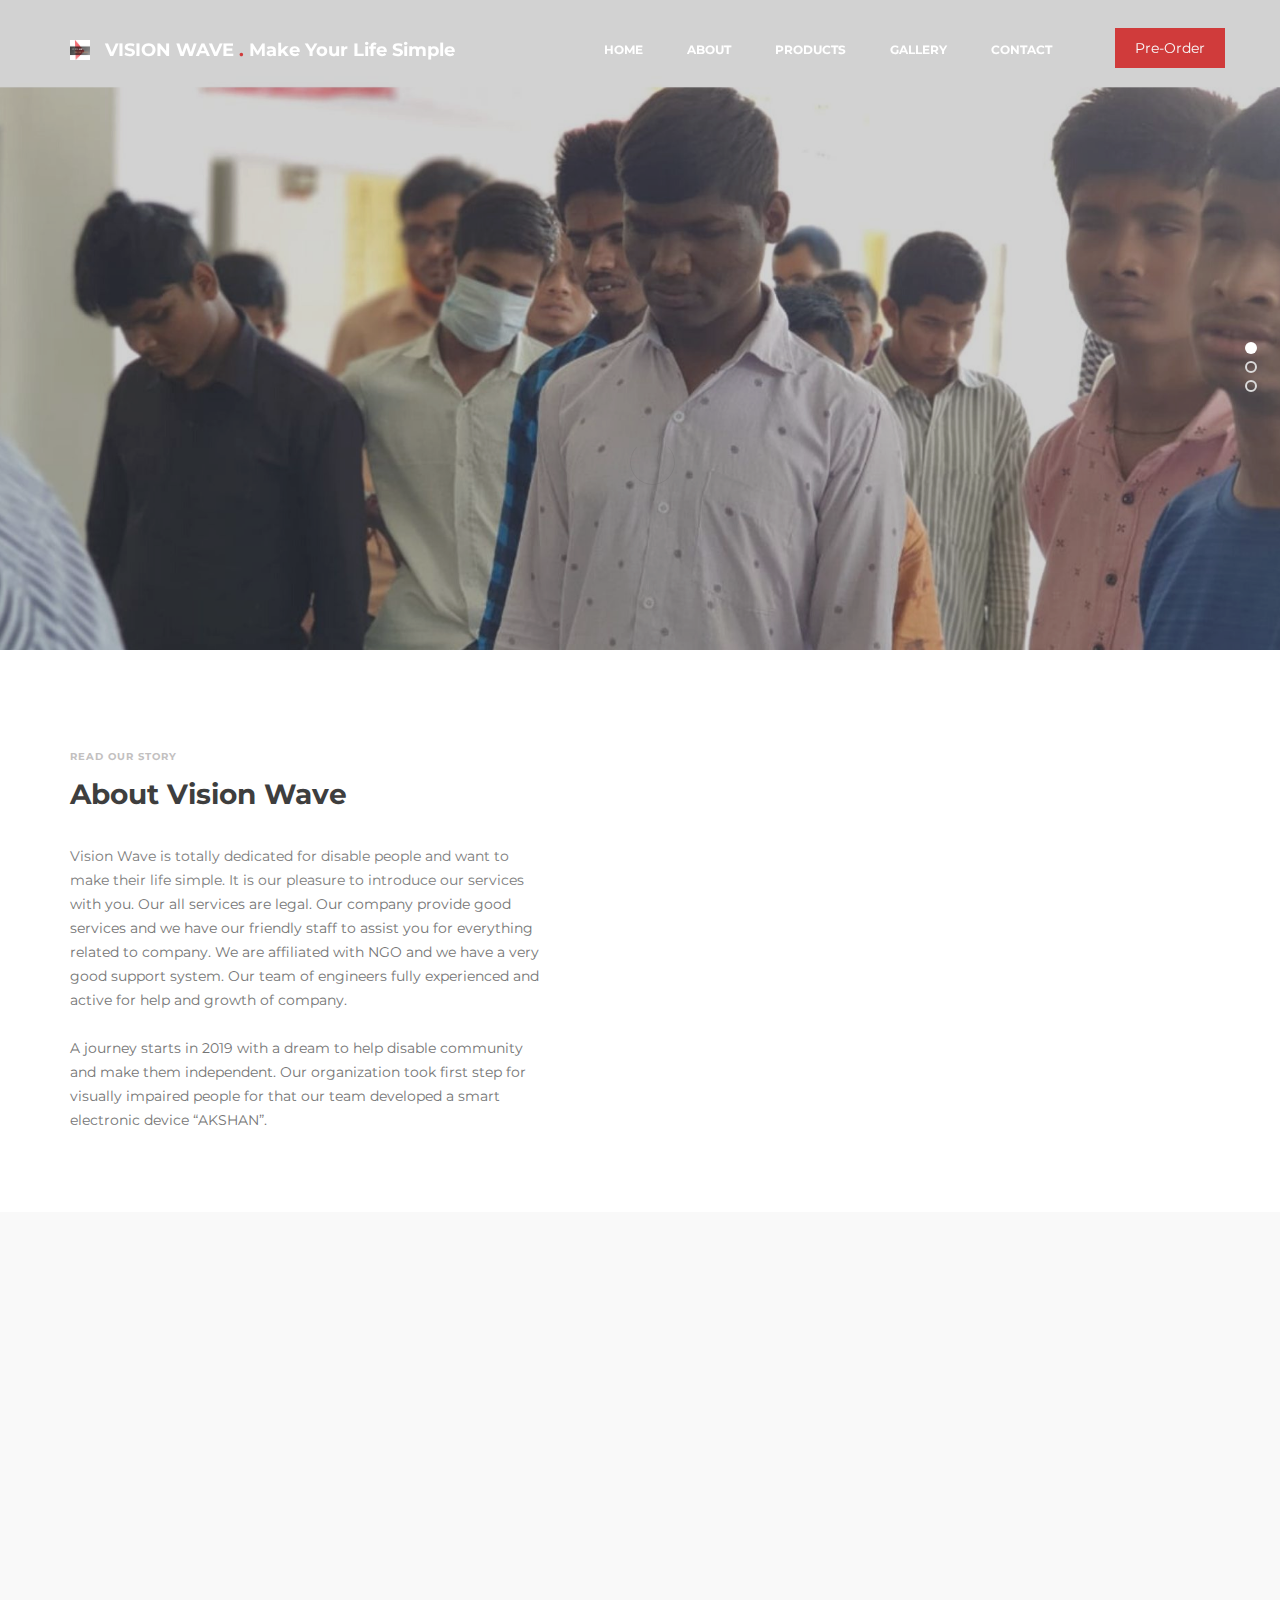
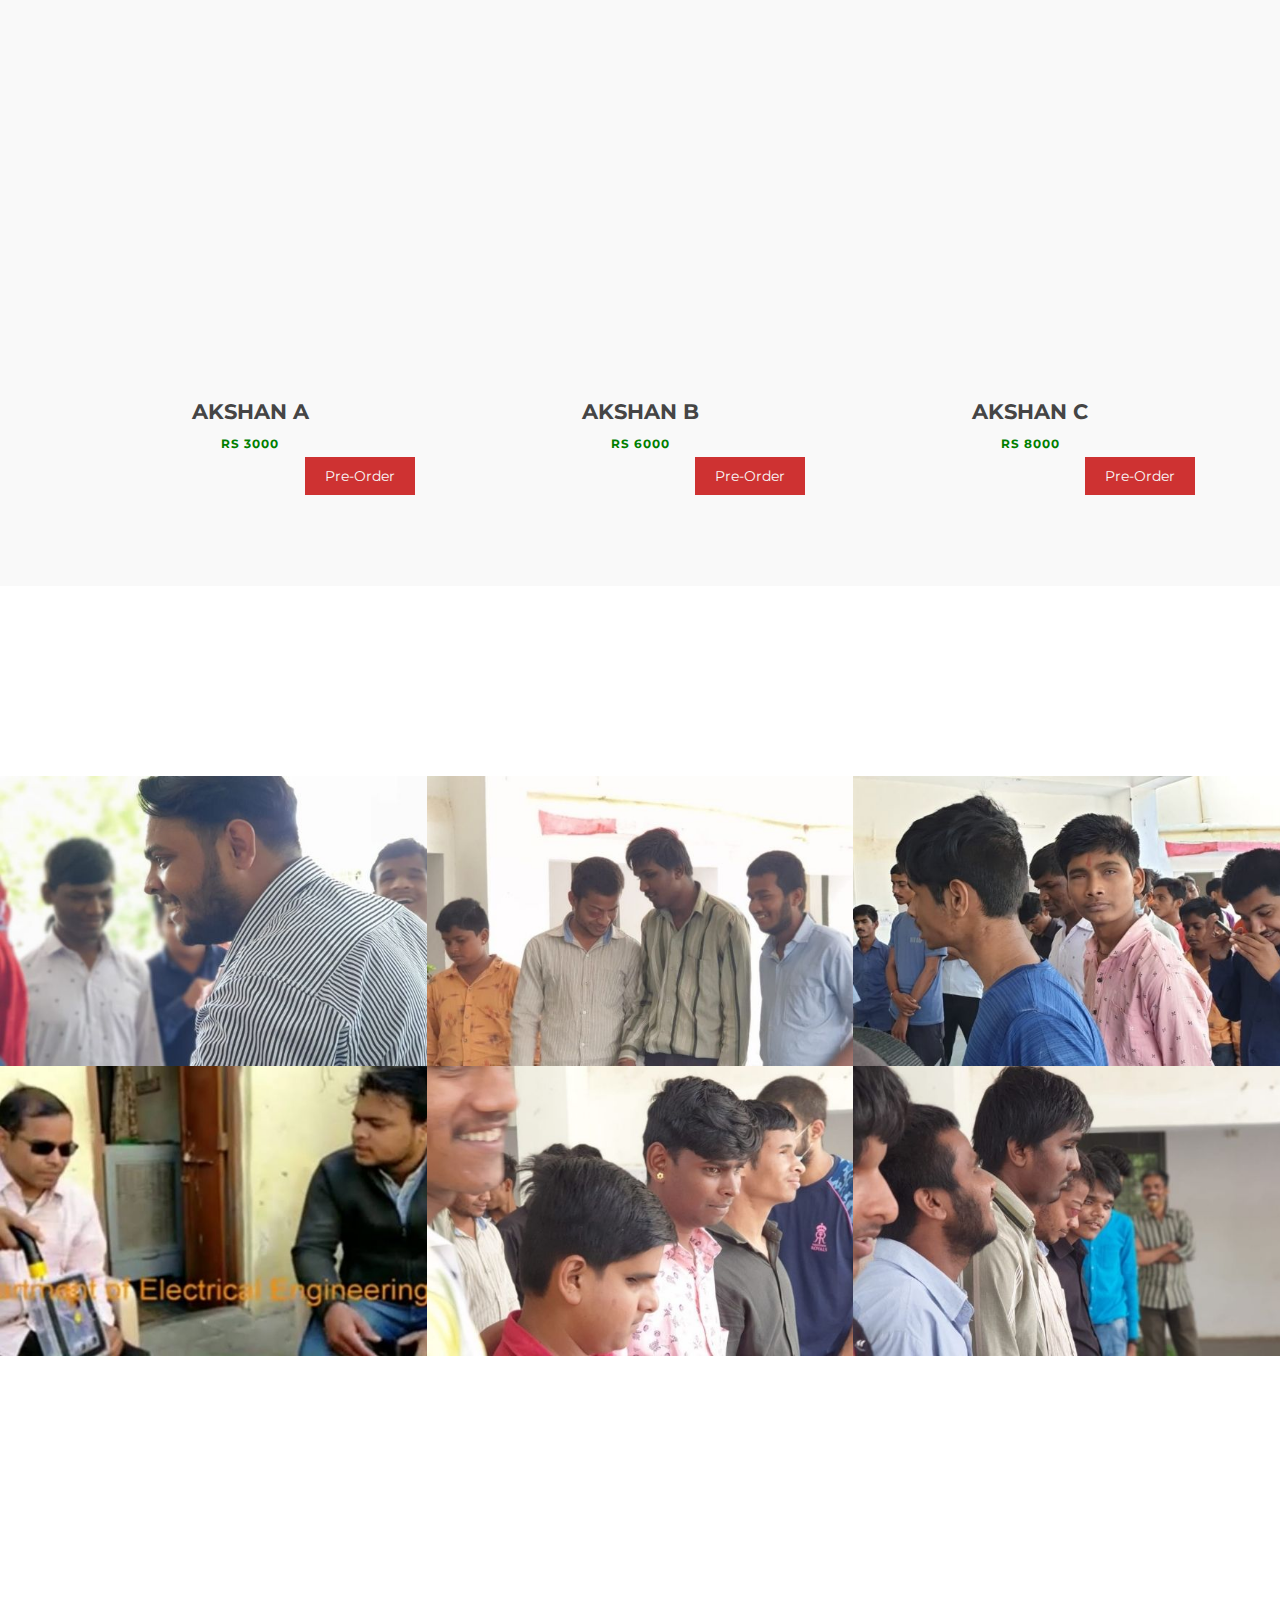
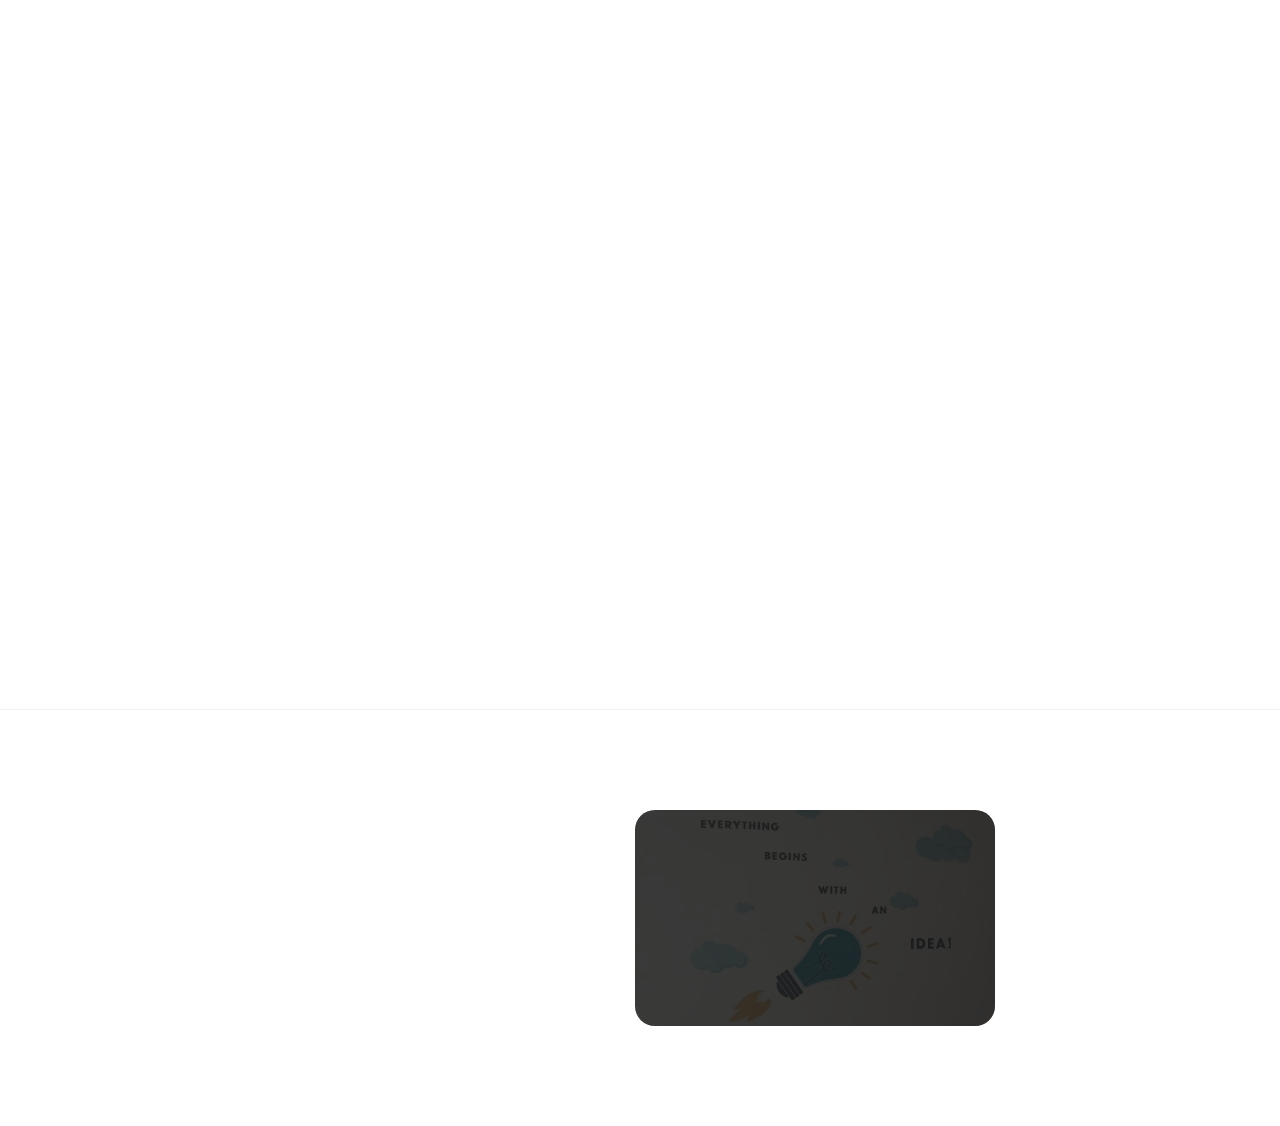
==== index.html @ 7926bc18 "Add files via upload" ====
<!DOCTYPE html>
<html lang="en">
<head>

     <title>Vision Wave</title>
     <meta charset="UTF-8">
     <meta http-equiv="X-UA-Compatible" content="IE=Edge">
     <meta name="description" content="">
     <meta name="keywords" content="">
     <meta name="author" content="">
     <meta name="viewport" content="width=device-width, initial-scale=1, maximum-scale=1">

     <link rel="stylesheet" href="css/bootstrap.min.css">
     <link rel="stylesheet" href="css/font-awesome.min.css">
     <link rel="stylesheet" href="css/animate.css">
     <link rel="stylesheet" href="css/owl.carousel.css">
     <link rel="stylesheet" href="css/owl.theme.default.min.css">
     <link rel="stylesheet" href="css/magnific-popup.css">

     <!-- MAIN CSS -->
     <link rel="stylesheet" href="css/templatemo-style.css">

</head>
<body>
     <!-- PRE LOADER -->
     <section class="preloader">
          <div class="spinner">

               <span class="spinner-rotate"></span>
               
          </div>
     </section>


     <!-- MENU -->
     <section class="navbar custom-navbar navbar-fixed-top" role="navigation">
          <div class="container">

               <div class="navbar-header">
                    <button class="navbar-toggle" data-toggle="collapse" data-target=".navbar-collapse">
                         <span class="icon icon-bar"></span>
                         <span class="icon icon-bar"></span>
                         <span class="icon icon-bar"></span>
                    </button>
               
                    <!--logo & lOGO TEXT HERE -->
                    <a href="index.html" class="navbar-brand"><img src="images/logo.png" height="100%" width="100%" ></a>
                    <a href="index.html" class="navbar-brand">VISION WAVE <span>.</span> Make Your Life Simple</a>
                    
               </div>

               <!-- MENU LINKS -->
               <div class="collapse navbar-collapse">
                    <ul class="nav navbar-nav navbar-nav-first">
                         <li><a href="#home" class="smoothScroll">Home</a></li>
                         <li><a href="#about" class="smoothScroll">About</a></li>
                         <li><a href="#team" class="smoothScroll">Products</a></li>
                         <li><a href="#menu" class="smoothScroll">Gallery</a></li>
                         <li><a href="#contact" class="smoothScroll">Contact</a></li>
                    </ul>
                    <ul class="nav navbar-nav navbar-right">
                         <a href="pre.html" class="section-btn">Pre-Order</a>
                    </ul>
               </div>

          </div>
     </section>


     <!-- HOME -->
     <section id="home" class="slider" data-stellar-background-ratio="0.5">
          <div class="row">

                    <div class="owl-carousel owl-theme">
                         <div class="item item-first">
                              <div class="caption">
                                   <div class="container">
                                        <div class="col-md-8 col-sm-12">
                                             <!-- <h3>Eatery Cafe &amp; Restaurant</h3>
                                             <h1>Our mission is to provide an unforgettable experience</h1>
                                             <a href="#team" class="section-btn btn btn-default smoothScroll">Meet our chef</a> -->
                                        </div>
                                   </div>
                              </div>
                         </div>

                         <div class="item item-second">
                              <div class="caption">
                                   <div class="container">
                                        <div class="col-md-8 col-sm-12">
                                             <!-- <h3>Your Perfect Breakfast</h3>
                                             <h1>The best dinning quality can be here too!</h1>
                                             <a href="#menu" class="section-btn btn btn-default smoothScroll">Discover menu</a> -->
                                        </div>
                                   </div>
                              </div>
                         </div>

                         <div class="item item-third">
                              <div class="caption">
                                   <div class="container">
                                        <div class="col-md-8 col-sm-12">
                                             <!-- <h3>New Restaurant in Town</h3>
                                             <h1>Enjoy our special menus every Sunday and Friday</h1>
                                             <a href="#contact" class="section-btn btn btn-default smoothScroll">Reservation</a> -->
                                        </div>
                                   </div>
                              </div>
                         </div>
                    </div>

          </div>
     </section>


     <!-- ABOUT -->
     <section id="about" data-stellar-background-ratio="0.5">
          <div class="container">
               <div class="row">

                    <div class="col-md-6 col-sm-12">
                         <div class="about-info">
                              <div class="section-title wow fadeInUp" data-wow-delay="0.2s">
                                   <h4>Read our story</h4>
                                   <h2>About Vision Wave </h2>
                              </div>
 
                              <div class="wow fadeInUp" data-wow-delay="0.4s">
                                   <p>Vision Wave is totally dedicated for disable people and want to make their life simple. It is our pleasure to introduce our services with you. Our all services are legal. Our company provide good services and we have our friendly staff to assist you for everything related to company. We are affiliated with NGO and we have a very good support system. Our team of engineers fully experienced and active  for help and growth of company.<br><br>A journey starts in 2019 with a dream to help disable community and make them independent. Our organization took first step for visually impaired people for that our team developed a smart electronic device “AKSHAN”.</p>
                              </div>
                         </div>
                    </div>

                    <div class="col-md-6 col-sm-12">
                         <div class="wow fadeInUp about-image" data-wow-delay="0.6s">
                              <iframe width="100%" height="100%" src="https://www.youtube.com/embed/gb04w0wfAaE" title="YouTube video player" frameborder="0" allow="accelerometer; autoplay; clipboard-write; encrypted-media; gyroscope; picture-in-picture" allowfullscreen></iframe>
                         </div>
                    </div>
                    
               </div>
          </div>
     </section>


     <!-- TEAM -->
     <section id="team" data-stellar-background-ratio="0.5">
          <div class="container">
               <div class="row">

                    <div class="col-md-12 col-sm-12">
                         <div class="section-title wow fadeInUp" data-wow-delay="0.1s">
                              <h2>Our Products</h2>
                              <h4>They are worthy &amp; helpful</h4>
                         </div>
                    </div>

                    <div class="col-md-4 col-sm-4">
                         <div class="team-thumb wow fadeInUp" data-wow-delay="0.2s">
                              <img src="images/team-image1.jpg" class="img-responsive" alt="">
                                   <div class="team-hover">
                                        <div class="team-item">
                                             <h4>LED lights blink when any kind of object is in front of the AKSHAN 7ft distance.Beep sound at 4 ft. distance.
Vibration at 2 ft. distance.
</h4> 
                                             <!-- <ul class="social-icon">
                                                  <li><a href="#" class="fa fa-linkedin-square"></a></li>
                                                  <li><a href="#" class="fa fa-envelope-o"></a></li>
                                             </ul> -->
                                        </div>
                                   </div>
                         </div>
                         <div class="team-info">
                              <h3>AKSHAN A</h3>
                              <p style="color: green; ">RS 3000</p>
                              <ul class="nav navbar-nav navbar-right">
                                   <a href="pre.html" class="section-btn">Pre-Order</a>
                              </ul>
                         </div>
                    </div>

                    <div class="col-md-4 col-sm-4">
                         <div class="team-thumb wow fadeInUp" data-wow-delay="0.4s">
                              <img src="images/team-image2.jpg" class="img-responsive" alt="">
                                   <div class="team-hover">
                                        <div class="team-item">
                                             <h4>LED lights blink when any kind of object is in front of the AKSHAN 7ft distance.Beep sound at 4 ft. distance.
Vibration at 2 ft. distance. Stick detection 500mtr radius.</h4>
                                             <!-- <ul class="social-icon">
                                                  <li><a href="#" class="fa fa-instagram"></a></li>
                                                  <li><a href="#" class="fa fa-flickr"></a></li>
                                             </ul> -->
                                        </div>
                                   </div>
                         </div>
                         <div class="team-info">
                              <h3>AKSHAN B</h3>
                              <p style="color: green; ">Rs 6000</p>
                              <ul class="nav navbar-nav navbar-right">
                                   <a href="pre.html" class="section-btn">Pre-Order</a>
                              </ul>                              
                         </div>
                    </div>

                    <div class="col-md-4 col-sm-4">
                         <div class="team-thumb wow fadeInUp" data-wow-delay="0.6s">
                              <img src="images/team-image3.jpg" class="img-responsive" alt="">
                                   <div class="team-hover">
                                        <div class="team-item">
                                             <h4>LED lights blink when any kind of object is in front of the AKSHAN 7ft distance.Beep sound at 4 ft. distance.
Vibration at 2 ft. distance. Stick detection 500mtr radius. Emmergency message with live location.</h4>
                                             <!-- <ul class="social-icon">
                                                  <li><a href="#" class="fa fa-github"></a></li>
                                                  <li><a href="#" class="fa fa-google"></a></li>
                                             </ul> -->
                                        </div>
                                   </div>
                         </div>
                         <div class="team-info">
                              <h3>AKSHAN C</h3>
                              <p  style="color: green; ">Rs 8000</p>
                              <ul class="nav navbar-nav navbar-right">
                                   <a href="pre.html" class="section-btn">Pre-Order</a>
                              </ul>
                         </div>
                    </div>
                    
               </div>
          </div>
     </section>


     <!-- MENU-->
     <section id="menu" data-stellar-background-ratio="0.5">
          <div class="container">
               <div class="row">

                    <div class="col-md-12 col-sm-12">
                         <div class="section-title wow fadeInUp" data-wow-delay="0.1s">
                              <h2>Gallery</h2>
                              <!--<h4>Tea Time &amp; Dining</h4> -->
                         </div>
                    </div>

                    <div class="col-md-4 col-sm-6">
                         <!-- MENU THUMB -->
                         <div class="menu-thumb">
                              <a href="images/menu-image1.jpg" class="image-popup" title="Sumit Pandit">
                                   <img src="images/menu-image1.jpg" class="img-responsive" alt="">

                                   <div class="menu-info">
                                        <div class="menu-item">
                                             <h3>Sumit Sharma</h3>
                                             <p><i>Founder</i></p>
											 <p><i>When our signature changes to autograph, this marks the Success.</i></p>
                                        </div>
                                        <div class="menu-price">
                                             <span>$25</span>      -->                                  
                                        </div>
                                   </div>
                              </a>                         </div>
                    </div>

                    <div class="col-md-4 col-sm-6">
                         <!-- MENU THUMB -->
                         <div class="menu-thumb">
                              <a href="images/menu-image2.jpg" class="image-popup" title="">
                                   <img src="images/menu-image2.jpg" class="img-responsive" alt="">

                                   <!--<div class="menu-info">
                                        <div class="menu-item">
                                             <h3>Garvit Paliwal</h3>
                                             <p>Co-Founder</p>
                                        </div>
                                        <div class="menu-price">
                                             <span>$25</span>                                   
                                        </div>
                                   </div> -->
                              </a>                         
                         </div>
                    </div>

                    <div class="col-md-4 col-sm-6">
                         <!-- MENU THUMB -->
                         <div class="menu-thumb">
                              <a href="images/menu-image3.jpg" class="image-popup" title="">
                                   <img src="images/menu-image3.jpg" class="img-responsive" alt="">

                                   <!--<div class="menu-info">
                                        <div class="menu-item">
                                             <h3>Ripudaman Singh Rathor</h3>
                                             <p>C.M.O.</p>
                                        </div>
                                        <div class="menu-price">
                                             <span>$25</span>                                 
                                        </div>
                                   </div> -->
                              </a>                         </div>
                    </div>

                    <div class="col-md-4 col-sm-6">
                         <!-- MENU THUMB -->
                         <div class="menu-thumb">
                              <a href="images/menu-image4.jpg" class="image-popup" title="">
                                   <img src="images/menu-image4.jpg" class="img-responsive" alt="">

                                   <!--<div class="menu-info">
                                        <div class="menu-item">
                                             <h3>Shubhi Shrivastava</h3>
                                             <p>C.E.O</p>
                                        </div>
                                        <div class="menu-price">
                                             <span>$25</span>                                                                                
                                        </div>
                                   </div>   --> 
                              </a>                         </div>
                    </div>

                    <div class="col-md-4 col-sm-6">
                         <!-- MENU THUMB -->
                         <div class="menu-thumb">
                              <a href="images/menu-image5.jpg" class="image-popup" title="">
                                   <img src="images/menu-image5.jpg" class="img-responsive" alt="">

                                    <!--<div class="menu-info">
                                        <div class="menu-item">
                                             <p>Donate for visually challenged peoples.</p>
                                        </div>
                                        <div class="menu-price">
                                            <span>$25</span>                                      
                                        </div>
                                   </div> --> 
                              </a>                         </div>
                    </div>

                    <div class="col-md-4 col-sm-6">
                         <!-- MENU THUMB -->
                         <div class="menu-thumb">
                              <a href="images/menu-image6.jpg" class="image-popup" title="">
                                   <img src="images/menu-image6.jpg" class="img-responsive" alt="">

                                    <!--<div class="menu-info">
                                        <div class="menu-item">
                                             <p>God gave us life for help.</p>
                                        </div>
                                        <div class="menu-price">
                                            <span>$25</span>                                   
                                        </div>
                                   </div> --> 
                              </a>                         </div>
                    </div>


               </div>
          </div>
     </section>


     <div class="container">
               <div class="row">
                    <div class="slideshow">
                    <div class="slide-wrapper">
                    <div class="image-container"></div>
                    <div class="image-container"></div>
                    <div class="image-container"></div>
                    <div class="image-container"></div>
                    <div class="image-container"></div>
               </div>
     </div>
               </div>
     </div>


     <!-- TESTIMONIAL -->
<!--     <section id="testimonial" data-stellar-background-ratio="0.5">
          <div class="overlay"></div>
          <div class="container">
               <div class="row">

                    <div class="col-md-12 col-sm-12">
                         <div class="section-title wow fadeInUp" data-wow-delay="0.1s">
                              <h2>Testimonials</h2>
                         </div>
                    </div>  
                    <div class="col-md-offset-2 col-md-8 col-sm-12">
                         <div class="owl-carousel owl-theme">
                              <div class="item">
                                   <p>We are here to help those people who are disabled.<br> Please donate for them.</p>
                                        
                              </div>

                              <div class="item">
                                   <p>Our aim is to help all disabled people & make their life simle.
                                   </p>
                              </div>
                              <div class="item">
                                   <p>With Akshan We Make our visual impaired society confident <br>and self independent.</p>
                              </div>

                         </div>
                    </div>

               </div>
          </div>
     </section>  

-->
     <!-- CONTACT -->
     <section id="contact" data-stellar-background-ratio="0.5">
          <div class="container">
               <div class="row">
	<!--  your own map point-->
                    <div class="wow fadeInUp col-md-6 col-sm-12" data-wow-delay="0.4s">
                         <div id="google-map">
                              <iframe src="https://www.google.com/maps/embed?pb=!1m14!1m8!1m3!1d29028.29443906061!2d73.7091583!3d24.5706638!3m2!1i1024!2i768!4f13.1!3m3!1m2!1s0x3967ef9ce71b32ff%3A0xc8ae7d61318813f!2sSugandh%20Apartment!5e0!3m2!1sen!2sin!4v1633860558631!5m2!1sen!2sin" width="600" height="450" style="border:0;" allowfullscreen="" loading="lazy"></iframe>                         </div>
                    </div>    

                    <div class="col-md-6 col-sm-12">

                         <div class="col-md-12 col-sm-12">
                              <div class="section-title wow fadeInUp" data-wow-delay="0.1s">
                                   <h2>Contact Us</h2>
                              </div>
                         </div>

                         <!-- CONTACT FORM -->
                         <form action="https://formsubmit.co/f1055d668d3b5d2d086690e6c00b2968" method="POST" class="wow fadeInUp" id="contact-form" role="form" data-wow-delay="0.8s">
                              <div class="col-md-6 col-sm-6">
                                   <input type="text" class="form-control" id="cf-name" name="name" placeholder="Full Name">
                              </div>
                              <input type="hidden" name="_captcha" value="false">
                              <input type="hidden" name="_cc" value="pandit.sumitx6@gmail.com">
                              <input type="hidden" name="_next" value="https://visionwave.org">

                              <div class="col-md-6 col-sm-6">
                                   <input type="tel" class="form-control" id="cf-email" name="contact" placeholder="Contact Numver">
                              </div>

                              <div class="col-md-12 col-sm-12">
                                   <input type="text" class="form-control" id="cf-subject" name="subject" placeholder="Subject">

                                   <textarea class="form-control" rows="6" id="cf-message" name="message" placeholder="Message"></textarea>

                                   <button type="submit" class="form-control" id="cf-submit" name="submit">Send Message</button>
                              </div>
                         </form>
                    </div>

               </div>
          </div>
     </section>          


     <!-- FOOTER -->
     <footer id="footer" data-stellar-background-ratio="0.5">
          <div class="container">
               <div class="row">
<!--
glyphicon-trash:before{content:"\e020"}.glyphicon-home:before{content:"\e021"}.glyphicon-file:before{content:"\e022"}.glyphicon-time:before{co
ntent:"\e023"}.glyphicon-road:before{content:"\e024"}.glyphicon-download-alt:before{content:"\e025"}.glyphicon-download:before{content:"\e0
.glyphicon-upload:before{content:"\e027"}.glyphicon-inbox:before{content:"\e028"}.glyphicon-play-circle:before{content:"\e029"}.glyphicon-repeat:
efore{content:"\e030"}.glyphicon-refresh:before{content:"\e031"}.glyphicon-list-alt:before{content:"\e032"}.glyphicon-lock:before{content:"\e033"}.gl
yphicon-flag:before{content:"\e034"}.glyphicon-headphones:before{content:"\e035"}.glyphicon-volume-off:before{content:"\e036"}.glyphicon-volume-down:b
efore{content:"\e037"}.glyphicon-volume-up:before{content:"\e038"}.glyphicon-qrcode:before{content:"\e039"}.glyphicon-barcode:before{content:"\e040"}.glyph
icon-tag:before{content:"\e041"}.glyphicon-tags:before{content:"\e042"}.glyphicon-book:before{content:"\e043"}.glyphicon-bookmark:before{content:"\e044"}.glyph
icon-print:before{content:"\e045"}.glyphicon-camera:before{content:"\e046"}.glyphicon-font:before{content:"\e047"}.glyphicon-bold:before{content:"\e048"}.glyphico
 n-italic:before{content:"\e049"}.glyphicon-text-height:before{content:"\e050"}.glyphicon-text-width:before{content:"\e051"}.glyphicon-align-left:before{content:"\e052  
"}.glyphicon-align-center:before{content:"\e053"}.glyphicon-align-right:before{content:"\e054"}.glyphicon-align-justify:before{content:"\e055"}.glyphicon-list:before{
    ontent:"\e056"}.glyphicon-indent-left:before{content:"\e057"}.glyphicon-indent-right:before{content:"\e058"}.glyphicon-facetime-video:before{content:"\e059"}
.glyphicon-picture:before{content:"\e060"}.glyphicon-map-marker:before{content:"\e062"}.glyphicon-adjust:before{content:"\e063"}.glyphicon-tint:before{content:"\e064"}
.glyphicon-edit:before{content:"\e065"}.glyphicon-share:before{content:"\e066"}.glyphicon-check:before{content:"\e067"}.glyphicon-move:before{content:"\e068"}.glyphicon
-step-backward:before{content:"\e069"}.glyphicon-fast-backward:before{content:"\e070"}.glyphicon-backward:before{content:"\e071"}.glyphicon-play:before{content:"\e072
"}.glyphicon-pause:before{content:"\e073"}.glyphicon-stop:before{content:"\e074"}.glyphicon-forward:before{content:"\e075"}.glyphicon-fast-forward:before{content:"\e076
"}.glyphicon-step-forward:before{content:"\e077"}.glyphicon-eject:before{content:"\e078"}.glyphicon-chevron-left:before{content:"\e079"}.glyphicon-chevron-right:before{co
    ntent:"\e080"}.glyphicon-plus-sign:before{content:"\e081"}.glyphicon-minus-sign:before{content:"\e082"}.glyphicon-remove-sign:before{content:"\e083"}.glyphicon-
sign:before{content:"\e084"}.glyphicon-question-sign:before{content:"\e085"}.glyphicon-info
efore{content:"\e037"}.glyphicon-volume-up:before{content:"\e038"}.glyphicon-qrcode:before{content:"\e039"}.glyphicon-barcode:before{content:"\e040"}.glyph
icon-tag:before{content:"\e041"}.glyphicon-tags:before{content:"\e042"}.glyphicon-book:before{content:"\e043"}.glyphicon-bookmark:before{content:"\e044"}.glyph
icon-print:before{content:"\e045"}.glyphicon-camera:before{content:"\e046"}.glyphicon-font:before{content:"\e047"}.glyphicon-bold:before{content:"\e048"}.glyphico
 n-italic:before{content:"\e049"}.glyphicon-text-height:before{content:"\e050"}.glyphicon-text-width:before{content:"\e051"}.glyphicon-align-left:before{content:"\e052  
"}.glyphicon-align-center:before{content:"\e053"}.glyphicon-align-right:before{content:"\e054"}.glyphicon-align-justify:before{content:"\e055"}.glyphicon-list:before{
    ontent:"\e056"}.glyphicon-indent-left:before{content:"\e057"}.glyphicon-indent-right:before{content:"\e058"}.glyphicon-facetime-video:before{content:"\e059"}
.glyphicon-picture:before{content:"\e060"}.glyphicon-map-marker:before{content:"\e062"}.glyphicon-adjust:before{content:"\e063"}.glyphicon-tint:before{content:"\e064"}
.glyphicon-edit:before{content:"\e065"}.glyphicon-share:before{content:"\e066"}.glyphicon-check:before{content:"\e067"}.glyphicon-move:before{content:"\e068"}.glyphicon
-step-backward:before{content:"\e069"}.glyphicon-fast-backward:before{content:"\e070"}.glyphicon-backward:before{content:"\e071"}.glyphicon-play:before{content:"\e072
"}.glyphicon-pause:before{content:"\e073"}.glyphicon-stop:before{content:"\e074"}.glyphicon-forward:before{content:"\e075"}.glyphicon-fast-forward:before{content:"\e076
"}.glyphicon-step-forward:before{content:"\e077"}.glyphicon-eject:before{content:"\e078"}.glyphicon-chevron-left:before{content:"\e079"}.glyphicon-chevron-right:before{co
    ntent:"\e080"}.glyphicon-plus-sign:before{content:"\e081"}.glyphicon-minus-sign:before{content:"\e082"}.glyphicon-remove-sign:before{content:"\e083"}.glyphicon-
.glyphicon-picture:before{content:"\e060"}.glyphicon-map-marker:before{content:"\e062"}.glyphicon-adjust:before{content:"\e063"}.glyphicon-tint:before{content:"\e064"}
.glyphicon-edit:before{content:"\e065"}.glyphicon-share:before{content:"\e066"}.glyphicon-check:before{content:"\e067"}.glyphicon-move:before{content:"\e068"}.glyphicon
-step-backward:before{content:"\e069"}.glyphicon-fast-backward:before{content:"\e070"}.glyphicon-backward:before{content:"\e071"}.glyphicon-play:before{content:"\e072
"}.glyphicon-pause:before{content:"\e073"}.glyphicon-stop:before{content:"\e074"}.glyphicon-forward:before{content:"\e075"}.glyphicon-fast-forward:before{content:"\e076
"}.glyphicon-step-forward:before{content:"\e077"}.glyphicon-eject:before{content:"\e078"}.glyphicon-chevron-left:before{content:"\e079"}.glyphicon-chevron-right:before{co
    ntent:"\e080"}.glyphicon-plus-sign:before{content:"\e081"}.glyphicon-minus-sign:before{content:"\e082"}.glyphicon-remove-sign:before{content:"\e083"}.glyphicon-
sign:before{content:"\e084"}.glyphicon-question-sign:before{content:"\e085"}.glyphicon-info
efore{content:"\e037"}.glyphicon-volume-up:before{content:"\e038"}.glyphicon-qrcode:before{content:"\e039"}.glyphicon-barcode:before{content:"\e040"}.glyph
icon-tag:before{content:"\e041"}.glyphicon-tags:before{content:"\e042"}.glyphicon-book:before{content:"\e043"}.glyphicon-bookmark:before{content:"\e044"}.glyph
icon-print:before{content:"\e045"}.glyphicon-camera:before{content:"\e046"}.glyphicon-font:before{content:"\e047"}.glyphicon-bold:before{content:"\e048"}.glyphico
 n-italic:before{content:"\e049"}.glyphicon-text-height:before{content:"\e050"}.glyphicon-text-width:before{content:"\e051"}.glyphicon-align-left:before{content:"\e052  
"}.glyphicon-align-center:before{content:"\e053"}.glyphicon-align-right:before{content:"\e054"}.glyphicon-align-justify:before{content:"\e055"}.glyphicon-list:before{
-->
                    <div class="col-md-3 col-sm-8">
                         <div class="footer-info">
                              <div class="section-title">
                                   <h2 class="wow fadeInUp" data-wow-delay="0.2s">Copyright</h2>
                              </div>
                              <a href="https://www.linkedin.com/in/ankurvijay2000/">
                              <address class="wow fadeInUp" data-wow-delay="0.4s">
                                   <p><b>Ankur Vijayvargiya <br> Developer</p>
                                   <p>Copyright &copy; 2021</p>                  
                              </address>
                              </a>
                         </div>
                    </div>
<!--
glyphicon-trash:before{content:"\e020"}.glyphicon-home:before{content:"\e021"}.glyphicon-file:before{content:"\e022"}.glyphicon-time:before{co
ntent:"\e023"}.glyphicon-road:before{content:"\e024"}.glyphicon-download-alt:before{content:"\e025"}.glyphicon-download:before{content:"\e0
.glyphicon-upload:before{content:"\e027"}.glyphicon-inbox:before{content:"\e028"}.glyphicon-play-circle:before{content:"\e029"}.glyphicon-repeat:
efore{content:"\e030"}.glyphicon-refresh:before{content:"\e031"}.glyphicon-list-alt:before{content:"\e032"}.glyphicon-lock:before{content:"\e033"}.gl
yphicon-flag:before{content:"\e034"}.glyphicon-headphones:before{content:"\e035"}.glyphicon-volume-off:before{content:"\e036"}.glyphicon-volume-down:b
efore{content:"\e037"}.glyphicon-volume-up:before{content:"\e038"}.glyphicon-qrcode:before{content:"\e039"}.glyphicon-barcode:before{content:"\e040"}.glyph
icon-tag:before{content:"\e041"}.glyphicon-tags:before{content:"\e042"}.glyphicon-book:before{content:"\e043"}.glyphicon-bookmark:before{content:"\e044"}.glyph
icon-print:before{content:"\e045"}.glyphicon-camera:before{content:"\e046"}.glyphicon-font:before{content:"\e047"}.glyphicon-bold:before{content:"\e048"}.glyphico
 n-italic:before{content:"\e049"}.glyphicon-text-height:before{content:"\e050"}.glyphicon-text-width:before{content:"\e051"}.glyphicon-align-left:before{content:"\e052  
"}.glyphicon-align-center:before{content:"\e053"}.glyphicon-align-right:before{content:"\e054"}.glyphicon-align-justify:before{content:"\e055"}.glyphicon-list:before{
    ontent:"\e056"}.glyphicon-indent-left:before{content:"\e057"}.glyphicon-indent-right:before{content:"\e058"}.glyphicon-facetime-video:before{content:"\e059"}
.glyphicon-picture:before{content:"\e060"}.glyphicon-map-marker:before{content:"\e062"}.glyphicon-adjust:before{content:"\e063"}.glyphicon-tint:before{content:"\e064"}
.glyphicon-edit:before{content:"\e065"}.glyphicon-share:before{content:"\e066"}.glyphicon-check:before{content:"\e067"}.glyphicon-move:before{content:"\e068"}.glyphicon
-step-backward:before{content:"\e069"}.glyphicon-fast-backward:before{content:"\e070"}.glyphicon-backward:before{content:"\e071"}.glyphicon-play:before{content:"\e072
"}.glyphicon-pause:before{content:"\e073"}.glyphicon-stop:before{content:"\e074"}.glyphicon-forward:before{content:"\e075"}.glyphicon-fast-forward:before{content:"\e076
"}.glyphicon-step-forward:before{content:"\e077"}.glyphicon-eject:before{content:"\e078"}.glyphicon-chevron-left:before{content:"\e079"}.glyphicon-chevron-right:before{co
    ntent:"\e080"}.glyphicon-plus-sign:before{content:"\e081"}.glyphicon-minus-sign:before{content:"\e082"}.glyphicon-remove-sign:before{content:"\e083"}.glyphicon-
sign:before{content:"\e084"}.glyphicon-question-sign:before{content:"\e085"}.glyphicon-info
efore{content:"\e037"}.glyphicon-volume-up:before{content:"\e038"}.glyphicon-qrcode:before{content:"\e039"}.glyphicon-barcode:before{content:"\e040"}.glyph
icon-tag:before{content:"\e041"}.glyphicon-tags:before{content:"\e042"}.glyphicon-book:before{content:"\e043"}.glyphicon-bookmark:before{content:"\e044"}.glyph
icon-print:before{content:"\e045"}.glyphicon-camera:before{content:"\e046"}.glyphicon-font:before{content:"\e047"}.glyphicon-bold:before{content:"\e048"}.glyphico
 n-italic:before{content:"\e049"}.glyphicon-text-height:before{content:"\e050"}.glyphicon-text-width:before{content:"\e051"}.glyphicon-align-left:before{content:"\e052  
"}.glyphicon-align-center:before{content:"\e053"}.glyphicon-align-right:before{content:"\e054"}.glyphicon-align-justify:before{content:"\e055"}.glyphicon-list:before{
    ontent:"\e056"}.glyphicon-indent-left:before{content:"\e057"}.glyphicon-indent-right:before{content:"\e058"}.glyphicon-facetime-video:before{content:"\e059"}
.glyphicon-picture:before{content:"\e060"}.glyphicon-map-marker:before{content:"\e062"}.glyphicon-adjust:before{content:"\e063"}.glyphicon-tint:before{content:"\e064"}
.glyphicon-edit:before{content:"\e065"}.glyphicon-share:before{content:"\e066"}.glyphicon-check:before{content:"\e067"}.glyphicon-move:before{content:"\e068"}.glyphicon
-step-backward:before{content:"\e069"}.glyphicon-fast-backward:before{content:"\e070"}.glyphicon-backward:before{content:"\e071"}.glyphicon-play:before{content:"\e072
"}.glyphicon-pause:before{content:"\e073"}.glyphicon-stop:before{content:"\e074"}.glyphicon-forward:before{content:"\e075"}.glyphicon-fast-forward:before{content:"\e076
"}.glyphicon-step-forward:before{content:"\e077"}.glyphicon-eject:before{content:"\e078"}.glyphicon-chevron-left:before{content:"\e079"}.glyphicon-chevron-right:before{co
    ntent:"\e080"}.glyphicon-plus-sign:before{content:"\e081"}.glyphicon-minus-sign:before{content:"\e082"}.glyphicon-remove-sign:before{content:"\e083"}.glyphicon-
.glyphicon-picture:before{content:"\e060"}.glyphicon-map-marker:before{content:"\e062"}.glyphicon-adjust:before{content:"\e063"}.glyphicon-tint:before{content:"\e064"}
.glyphicon-edit:before{content:"\e065"}.glyphicon-share:before{content:"\e066"}.glyphicon-check:before{content:"\e067"}.glyphicon-move:before{content:"\e068"}.glyphicon
-step-backward:before{content:"\e069"}.glyphicon-fast-backward:before{content:"\e070"}.glyphicon-backward:before{content:"\e071"}.glyphicon-play:before{content:"\e072
"}.glyphicon-pause:before{content:"\e073"}.glyphicon-stop:before{content:"\e074"}.glyphicon-forward:before{content:"\e075"}.glyphicon-fast-forward:before{content:"\e076
"}.glyphicon-step-forward:before{content:"\e077"}.glyphicon-eject:before{content:"\e078"}.glyphicon-chevron-left:before{content:"\e079"}.glyphicon-chevron-right:before{co
    ntent:"\e080"}.glyphicon-plus-sign:before{content:"\e081"}.glyphicon-minus-sign:before{content:"\e082"}.glyphicon-remove-sign:before{content:"\e083"}.glyphicon-
sign:before{content:"\e084"}.glyphicon-question-sign:before{content:"\e085"}.glyphicon-info
efore{content:"\e037"}.glyphicon-volume-up:before{content:"\e038"}.glyphicon-qrcode:before{content:"\e039"}.glyphicon-barcode:before{content:"\e040"}.glyph
icon-tag:before{content:"\e041"}.glyphicon-tags:before{content:"\e042"}.glyphicon-book:before{content:"\e043"}.glyphicon-bookmark:before{content:"\e044"}.glyph
icon-print:before{content:"\e045"}.glyphicon-camera:before{content:"\e046"}.glyphicon-font:before{content:"\e047"}.glyphicon-bold:before{content:"\e048"}.glyphico
 n-italic:before{content:"\e049"}.glyphicon-text-height:before{content:"\e050"}.glyphicon-text-width:before{content:"\e051"}.glyphicon-align-left:before{content:"\e052  
"}.glyphicon-align-center:before{content:"\e053"}.glyphicon-align-right:before{content:"\e054"}.glyphicon-align-justify:before{content:"\e055"}.glyphicon-list:before{
-->
                    <div class="col-md-3 col-sm-8">
                         <div class="footer-info">
                              <div class="section-title">
                                   <h2 class="wow fadeInUp" data-wow-delay="0.2s">Reservation</h2>
                              </div>
                              <address class="wow fadeInUp" data-wow-delay="0.4s">
                                   <p><a href="tel:8887636328">8887636328</a> | <a href="tel:9024898411">9024898411</a></p>
                                   <p><a href="info@visionwave.org">info@visionwave.org</a></p>
                                   <!--<p>LINE: eatery247 </p> -->
                              </address>
                         </div>
                    </div>

                    <div class="col-md-4 col-sm-8">
                         <div class="footer-info footer-open-hour">
                              <div class="section-title">
                                   <h2 class="wow fadeInUp" data-wow-delay="0.2s">Open Hours</h2>
                              </div>
                              <div class="wow fadeInUp" data-wow-delay="0.4s">
                                   <p>Sunday : Closed</p>
                                   <div>
                                        <strong>Monday to Saturday</strong>
                                        <p>10:00 AM - 5:00 PM</p>
                                   </div>
                                   
                              </div>
                         </div>
                    </div>

                    <div class="col-md-2 col-sm-4">
                         <ul class="wow fadeInUp social-icon" data-wow-delay="0.4s">
                              <li><a href="https://www.facebook.com/visionwave.pvt" class="fa fa-facebook" attr="facebook icon"></a></li>
                              <li><a href="https://twitter.com/visionwave2" class="fa fa-twitter"></a></li>
                              <li><a href="https://www.instagram.com/visionwave.pvt/" class="fa fa-instagram"></a></li>
                              <li><a href="https://www.youtube.com/channel/UCdSCtK1Udg1mu9eMsMyeA5A" class="fa fa-youtube-play"></a></li>
                              <li><a href="+91-8887636328" class="fa fa-whatsapp"></a></li>
                         </ul>

                         <div class="wow fadeInUp copyright-text" data-wow-delay="0.8s"> 
                           <p><br>                          
                         </div>
                    </div>
                    
               </div>
          </div>
     </footer>


     <!-- SCRIPTS -->
     <script src="js/jquery.js"></script>
     <script src="js/bootstrap.min.js"></script>
     <script src="js/jquery.stellar.min.js"></script>
     <script src="js/wow.min.js"></script>
     <script src="js/owl.carousel.min.js"></script>
     <script src="js/jquery.magnific-popup.min.js"></script>
     <script src="js/smoothscroll.js"></script>
     <script src="js/custom.js"></script>

</body>
</html>
---- css/templatemo-style.css ----
/*

Eatery Cafe Template 

http://www.templatemo.com/tm-515-eatery

*/

  @import url('https://fonts.googleapis.com/css?family=Montserrat:400,700');

  body {
    background: #ffffff;
    font-family: 'Montserrat', sans-serif;
    overflow-x: hidden;
  }



  /*---------------------------------------
     TYPOGRAPHY              
  -----------------------------------------*/

  h1,h2,h3,h4,h5,h6 {
    font-weight: bold;
    line-height: inherit;
  }

  h1 {
    color: #252525;
    font-size: 3em;
    line-height: 50px;
  }

  h2 {
    color: #353535;
    font-size: 2em;
    padding-bottom: 10px;
  }

  h3 {
    font-size: 1.5em;
    margin-bottom: 0;
  }

  h3,
  h3 a {
    color: #454545;
  }

  p {
    color: #757575;
    font-size: 14px;
    font-weight: normal;
    line-height: 24px;
  }



  /*---------------------------------------
     GENERAL               
  -----------------------------------------*/

  html{
    -webkit-font-smoothing: antialiased;
  }

  a {
    color: #252525;
    -webkit-transition: 0.5s;
    transition: 0.5s;
    text-decoration: none !important;
  }

  a:hover, a:active, a:focus {
    color: #ce3232;
    outline: none;
  }

  ::-webkit-scrollbar{
    width: 8px;
    height: 8px;
  }

  ::-webkit-scrollbar-thumb {
    cursor: pointer;
    background: #000000;
  }

  .section-title {
    padding-bottom: 40px;
  }

  .section-title h2 {
    margin: 0;
  }

  .section-title h4 {
    color: #bfbdbd;
    font-size: 10px;
    letter-spacing: 1px;
    text-transform: uppercase;
    margin-top: 0;
  }

  .overlay {
    background: rgba(0,0,0,0.5);
    position: absolute;
    top: 0;
    right: 0;
    bottom: 0;
    left: 0;
    width: 100%;
    height: 100%;
  }

  section {
    position: relative;
    padding: 100px 0;
  }

  #team, 
  #menu,
  #testimonial {
    text-align: center;
  }

  .about-image img,
  .team-thumb img {
    width: 100%;
  }
  
  #google-map iframe {
    border: 0;
    width: 100%;
    height: 390px;
  }



  /*---------------------------------------
     BUTTONS               
  -----------------------------------------*/

  .section-btn {
    background: #ce3232;
    border-radius: 0;
    border: 0;
    color: #f9f9f9;
    font-size: inherit;
    font-weight: normal;
    padding: 10px 20px;
    transition: 0.5s 0.2s;
  }



  /*---------------------------------------
       PRE LOADER              
  -----------------------------------------*/

  .preloader {
    position: fixed;
    top: 0;
    left: 0;
    width: 100%;
    height: 100%;
    z-index: 99999;
    display: flex;
    flex-flow: row nowrap;
    justify-content: center;
    align-items: center;
    background: none repeat scroll 0 0 #ffffff;
  }

  .spinner {
    border: 1px solid transparent;
    border-radius: 3px;
    position: relative;
  }

  .spinner:before {
    content: '';
    box-sizing: border-box;
    position: absolute;
    top: 50%;
    left: 50%;
    width: 45px;
    height: 45px;
    margin-top: -10px;
    margin-left: -10px;
    border-radius: 50%;
    border: 1px solid #575757;
    border-top-color: #ffffff;
    animation: spinner .9s linear infinite;
  }

  @-webkit-@keyframes spinner {
    to {transform: rotate(360deg);}
  }

  @keyframes spinner {
    to {transform: rotate(360deg);}
  }



  /*---------------------------------------
      MENU              
  -----------------------------------------*/

  .custom-navbar {
    border: none;
    margin-bottom: 0;
    padding: 25px 0;
  }

  .custom-navbar .navbar-brand {
    color: #ffffff;
    font-size: 18px;
    font-weight: bold;
  }

  .custom-navbar .navbar-brand span {
    color: #ce3232;
  }

  .top-nav-collapse {
    background: #ffffff;
  }

  .custom-navbar .navbar-nav.navbar-nav-first {
    margin-left: 8em;
  }

  .custom-navbar .navbar-nav.navbar-right li a {
    padding-right: 12px;
    padding-left: 12px;
  }

  .custom-navbar .navbar-nav.navbar-right .section-btn {
    display: inline-block;
    margin: 0.2em 0 0 1em;
  }

  .custom-navbar .navbar-nav.navbar-right .section-btn:hover {
    background: #292929;
    color: #ffffff;
  }

  .custom-navbar .navbar-nav.navbar-right .section-btn:focus {
    color: #ffffff;
  }

  .custom-navbar .navbar-nav.navbar-right .section-btn a {
    padding: 10px 25px;
  }

  .custom-navbar .nav .section-btn a:hover {
    color: #ffffff;
  }

  .custom-navbar .nav li a {
    font-size: 12px;
    font-weight: bold;
    color: #ffffff;
    padding-right: 22px;
    padding-left: 22px;
    text-transform: uppercase;
  }

  .custom-navbar .nav li a:hover {
    background: transparent;
    color: #ce3232;
  }

  .custom-navbar .navbar-nav > li > a:hover,
  .custom-navbar .navbar-nav > li > a:focus {
    background-color: transparent;
  }

  .custom-navbar .nav li.active > a {
    background-color: transparent;
    color: #ce3232;
  }

  .custom-navbar .navbar-toggle {
    border: none;
    padding-top: 10px;
  }

  .custom-navbar .navbar-toggle {
    background-color: transparent;
  }

  .custom-navbar .navbar-toggle .icon-bar {
    background: #252525;
    border-color: transparent;
  }

  @media(min-width:768px) {
    .custom-navbar {
      border-bottom: 0;
      background: 0 0; 
    }

    .custom-navbar.top-nav-collapse {
      background: #ffffff;
      -webkit-box-shadow: 0 1px 30px rgba(0, 0, 0, 0.1);
      -moz-box-shadow: 0 1px 30px rgba(0, 0, 0, 0.1);
      box-shadow: 0 1px 30px rgba(0, 0, 0, 0.1);
      padding: 12px 0;
    }

    .top-nav-collapse .navbar-brand {
      color: #454545;
    }

    .top-nav-collapse .nav li a {
      color: #575757;
    }

    .top-nav-collapse .nav .section-btn a {
      color: #ffffff;
    }
  }



  /*---------------------------------------
      HOME              
  -----------------------------------------*/

  #home {
    padding: 0;
  }

  #home h1 {
    color: #ffffff;
    padding-bottom: 30px;
  }

  #home h3 {
    color: #f9f9f9;
    font-size: 14px;
    line-height: inherit;
    letter-spacing: 2px;
    text-transform: uppercase;
    margin: 0;
  }

  @media (min-width: 768px) {
    .slider .col-md-8 {
      padding-left: 0;
    }
  }

  .slider .owl-dots {
    position: absolute;
    top: 50%;
    right: 2em;
    justify-content: center;
  }

  .owl-theme .owl-dots .owl-dot {
    display: block;
  }

  .owl-theme .owl-dots .owl-dot span {
    width: 12px;
    height: 12px;
    margin: 7px 10px;
    border: 2px solid #d9d9d9;
    background: transparent;
    display: block;
    -webkit-backface-visibility: visible;
    transition: opacity 200ms ease;
    border-radius: 30px;
  }

  .owl-theme .owl-dots .owl-dot.active span, .owl-theme .owl-dots .owl-dot:hover span {
    background-color: #ffffff;
    border-color: transparent;
  }

  .slider .caption {
    display: flex;
    justify-content: center;
    flex-direction: column;
    text-align: left;
    background-color: rgba(20,20,20,0.2);
    height: 100%;
    color: #fff;
    cursor: e-resize;
    padding: 4em 0 0 2em;
  }

  .slider .item {
    background-position: inherit;
    background-repeat: no-repeat;
    background-attachment: local;
    background-size: cover;
    height: 650px;
  }

  .slider .item-first {
    background-image: url(../images/slider-image1.jpg);
  }

  .slider .item-second {
    background-image: url(../images/slider-image2.jpg);
  }

  .slider .item-third {
    background-image: url(../images/slider-image3.jpg);
  }

  .slider .item-second .section-btn {
    background: #292929;
  }

  .slider .item-second .section-btn:hover {
    background: #ffffff;
  }

  .slider .item-third .section-btn {
    background: transparent;
    border: 1px solid #ffffff;
  }

  .slider .item-third .section-btn:hover,
  .slider .item-third .section-btn:focus {
    background: #ce3232;
    border-color: transparent;
    color: #ffffff;
  }



  /*---------------------------------------
      ABOUT              
  -----------------------------------------*/

  #about {
    padding-bottom: 0;
  }

  .about-info {
    padding: 0 6em 5em 0;
  }

  .about-info .section-title {
    padding-bottom: 20px;
  }

  .about-image {
    position: absolute;
  }



  /*---------------------------------------
      TEAM              
  -----------------------------------------*/

  #team {
    background: #f9f9f9;
  }

  .team-thumb {
    position: relative;
    overflow: hidden;
    cursor: pointer;
  }

  .team-info {
    padding: 10px 30px 20px 30px;
  }

  .team-thumb .team-hover {
    position: absolute;
    background: #1c1c1c;
    width: 100%;
    height: 100%;
    top: 0;
    right: 0;
    bottom: 0;
    left: 0;
    text-align: center;
    opacity: 0;
    transform: translateY(100%);
    transition: 0.5s 0.2s;
  }

  .team-thumb:hover .team-hover {
    opacity: 0.95;
    transition-delay: 0.3s;
    transform: translateY(0);
  }

  .team-thumb img {
    transition: 0.5s 0.2s;
  }

  .team-thumb:hover img {
    transform: scale(1.2);
  }

  .team-thumb .social-icon li a {
    background: #292929;
    border-radius: 100%;
    width: 50px;
    height: 50px;
    line-height: 50px;
    color: #d9d9d9;
    font-size: 20px;
    margin: 15px 5px 0 5px;
  }

  .team-thumb .team-item {
    position: absolute;
    top: 50%;
    left: 50%;
    -webkit-transform: translate(-50%,-50%);
    -moz-transform: translate(-50%,-50%);
    transform: translate(-50%,-50%);
  }

  .team-item h4 {
    color: #ffffff;
  }

  .team-info p {
    color: #bfbdbd;
    font-size: 12px;
    font-weight: bold;
    letter-spacing: 1px;
    text-transform: uppercase;
    margin-top: 5px;
  }



  /*---------------------------------------
     MENU              
  -----------------------------------------*/

  #menu {
    padding-bottom: 0;
  }

  #menu .container {
    width: 100%;
  }

  #menu .col-md-4 {
    margin: 0;
    padding: 0;
  }

  .menu-thumb img {
    width: 100%;
    transition: 0.5s;
  }

  .menu-thumb:hover img {
    transform: scale(1.15);
  }

  #menu .menu-thumb {
    overflow: hidden;
    position: relative;
    cursor: pointer;
    width: 102%;
  }

  .menu-thumb .menu-info {
    position: absolute;
    top: 60%;
    left: 0px;
    right: 0px;
    bottom: 0px;
    text-align: left;
    padding: 25px 30px;
    transition: 0.5s 0.2s;
  }

  .menu-info .menu-item {
    float: left;
  }

  .menu-info .menu-price {
    float: right;
  }

  .menu-info .menu-price span {
    font-size: 20px;
    font-weight: bold;
    line-height: normal;
    display: block;
    margin-top: 10px;
  }

  .menu-thumb .menu-info h3,
  .menu-thumb .menu-info p,
  .menu-thumb .menu-info span {
    transform: translateY(100%);
    opacity: 0;
    display: block;
    transition: 0.5s 0.2s;
    color: #ffffff;
    z-index: 2;
    position: relative;
  }

  .menu-thumb .menu-info h3 {
    margin-top: 0;
  }

  .menu-thumb .menu-info p {
    color: #d9d9d9;
    text-transform: uppercase;
    font-size: 10px;
    font-weight: bold;
    letter-spacing: 1px;
  }

  .menu-thumb:hover .menu-info h3,
  .menu-thumb:hover .menu-info p,
  .menu-thumb:hover .menu-info span {
    transform: translateY(0px);
    opacity: 1;
  }

  .menu-thumb:hover .menu-info {
    background: rgba(0,0,0,0.8);
  }



  /*---------------------------------------
      TESTIMONIAL             
  -----------------------------------------*/

  #testimonial {
    background: url('../images/testimonial-bg.jpg') center center no-repeat;
    background-size: cover;
  }

  #testimonial .owl-dots {
    position: relative;
    top: 0;
    right: 0;
    justify-content: center;
  }

  #testimonial .owl-theme .owl-dots .owl-dot,
  #testimonial .owl-theme .owl-dots .owl-dot span {
    display: inline-block;
  }

  #testimonial .owl-theme .owl-dots .owl-dot span {
    margin: 20px 5px;
  }

  #testimonial h2 {
    color: #ffffff;
  }

  #testimonial p,
  .tst-author h4,
  .tst-author span {
    display: inline;
  }

  #testimonial p {
    color: #d9d9d9;
    font-size: 20px;
    line-height: 35px;
  }

  .tst-author {
    margin-top: 20px;
  }

  .tst-author h4,
  .tst-author span {
    color: #b2b2b2;
  }

  .tst-author span {
    margin-left: 5px;
  }



  /*---------------------------------------
      CONTACT             
  -----------------------------------------*/

  #contact .section-title {
    padding-bottom: 0;
  }

  #contact .text-success,
  #contact .text-danger {
    display: none;
  }

  #contact .form-control {
    background: transparent;
    border: 0;
    border-bottom: 1px solid #dddddd;
    border-radius: 0;
    box-shadow: none;
    font-size: 14px;
    font-weight: normal;
    margin-bottom: 15px;
    transition: all ease-in-out 0.4s;
  }

  #contact .form-control:hover,
  #contact .form-control:focus {
    border-bottom-color: #c9c9c9;
  }

  #contact input {
    height: 55px;
  }

  #contact button#cf-submit {
    background: #ce3232;
    border-radius: 0;
    border: 0;
    color: #ffffff;
    font-weight: bold;
    height: 50px;
  }

  #contact button#cf-submit:hover {
    background: #292929;
    color: #ffffff;
  }



  /*---------------------------------------
     FOOTER              
  -----------------------------------------*/

  footer {
    border-top: 1px solid rgba(0,0,0,0.05);
    padding: 120px 0;
    padding-bottom: 80px;
  }

  footer .section-title {
    padding-bottom: 10px;
  }

  footer h2 {
    font-size: 20px;
  }

  footer a,
  footer p {
    color: #909090;
  }

  footer strong {
    color: #d9d9d9;
  }

  footer address p {
    margin-bottom: 0;
  }

  .footer-info,
  footer .social-icon {
    margin-top: 20px;
  }

  .footer-open-hour {
    background: #ce3232;
    background: url('../images/footer-open-hour-bg.jpg') center center no-repeat;
    background-size: cover;
    border-radius: 20px;
    margin-top: 0;
    padding: 40px 0 40px 80px;
    overflow: hidden;
    position: relative;
    z-index: 22;
    right: 20px;
    bottom: 20px;
  }

  .footer-open-hour::after {
    background: rgba(29,29,29,0.85);
    content: "";
    position: absolute;
    top: 0;
    right: 0;
    bottom: 0;
    left: 0;
    width: 100%;
    height: 100%;
    z-index: -2222;
  }

  .footer-open-hour h2 {
    color: #ffffff;
  }

  .footer-open-hour p {
    color: #d9d9d9;
  }

  .footer-open-hour strong {
    color: #f9f9f9;
  }



  /*---------------------------------------
     SOCIAL ICON              
  -----------------------------------------*/

  .social-icon {
    position: relative;
    padding: 0;
    margin: 0;
  }

  .social-icon li {
    display: inline-block;
    list-style: none;
    margin-bottom: 5px;
  }

  .social-icon li a {
    border-radius: 100px;
    color: #ce3232;
    font-size: 15px;
    width: 35px;
    height: 35px;
    line-height: 35px;
    text-decoration: none;
    text-align: center;
    transition: all 0.4s ease-in-out;
    position: relative;
  }

  .social-icon li a:hover {
    background: #ce3232;
    color: #ffffff;
  }



  /*---------------------------------------
     RESPONSIVE STYLES              
  -----------------------------------------*/

  @media screen and (max-width: 1170px) {
    .custom-navbar .navbar-nav.navbar-nav-first {
      margin-left: inherit;
    }
  }


  @media only screen and (max-width: 1200px) {
    .about-info {
      padding-right: 0;
    }

    .about-image {
      position: relative;
    }
  }


  @media only screen and (max-width: 992px) {
    section {
      padding: 60px 0;
    }

    .custom-navbar .section-btn {
      margin-left: 1em;
    }

    .slider .item {
      background-position: center;
    }

    .about-info {
      padding: 0;
    }

    .team-info {
      margin-bottom: 50px;
    }

    #menu .menu-thumb {
      width: 103%;
    }

    #testimonial {
      background-position: 50% 0 !important;
    }

    #google-map,
    .footer-info {
      margin-bottom: 50px;
    }
  }


  @media only screen and (min-width: 768px) and (max-width: 991px) {
    .custom-navbar .nav li a {
      padding-right: 10px;
      padding-left: 10px;
    }
  }

  @media only screen and (max-width: 767px) {
    h1 {
      font-size: 2.5em;
    }

    h1,h2,h3 {
      line-height: normal;
    }

    .custom-navbar {
      background: #ffffff;
      -webkit-box-shadow: 0 1px 30px rgba(0, 0, 0, 0.1);
      -moz-box-shadow: 0 1px 30px rgba(0, 0, 0, 0.1);
      box-shadow: 0 1px 30px rgba(0, 0, 0, 0.1);
      padding: 10px 0;
      text-align: center;
    }

    .custom-navbar .nav li a {
      line-height: normal;
      padding: 10px;
    }

    .custom-navbar .navbar-brand,
    .top-nav-collapse .navbar-brand {
      color: #252525;
      font-weight: 600;
    }

    .custom-navbar .nav li a,
    .top-nav-collapse .nav li a {
      color: #575757;
    }

    .custom-navbar .navbar-nav.navbar-right li {
      display: inline-block;
    }

    .custom-navbar .navbar-nav.navbar-right .section-btn {
      display: block !important;
      width: 50%;
      margin: 10px auto 10px auto;
      padding: 10px;
    }

    .custom-navbar .section-btn a {
      color: #ffffff !important;
    }

    .slider .caption {
      padding: 0;
    }

    .menu-thumb .menu-info {
      top: 80%;
    }

    footer {
      padding: 60px 0;
      padding-bottom: 60px;
    }

    .footer-open-hour {
      right: 0;
      bottom: 0;
      margin-top: 30px;
    }
  }


  @media only screen and (max-width: 580px) {
    h1 {
      font-size: 2.1em;
    }

    h2 {
      font-size: 1.8em;
    }

    .menu-thumb .menu-info {
      top: 60%;
    }
  }
  
.mainselection {
  overflow:hidden;
  width:350px;
  margin-left:35px;
  background: url("images/dropdown_arrow.png") no-repeat #fff 319px 2px;
  /* dropdown_arrow.png is a 31x28 image */
}
select {
  border:0;
  background:transparent;
  height:32px;
  border:1px solid #d8d8d8;
  width:350px;
  -webkit-appearance: none;
}
.dropdownbad {
  border:2px solid #c13339;
}

/* partners advertisement*/
.slideshow {
  overflow: hidden;
  height: 350px;
  width: 300px;
  margin: 0 auto;
  }
   .slide-wrapper {
  width: 1200px;
  animation: slide 12s infinite;
  } 
  .image-container{
  margin-top: 50px;
  float: left;
  height: 300px;
  width: 300px;
  }
  .image-container:nth-child(1) {
  background-image: url("../images/logo/01.jpg") ;
  }
  .image-container:nth-child(2) {
  background-image: url("../images/logo/02.jpg") ;
  }
  .image-container:nth-child(3) {
  background-image: url("../images/logo/03.jpg") ;
  }
  .image-container:nth-child(4) {
  background-image: url("../images/logo/04.jpg") ;
  }
  @keyframes slide {
  20% {margin-left: 0px;}
  25% {margin-left: -300px;}
  50% {margin-left: -600px;}
  75% {margin-left: -900px;}
  90% {margin-left: -1200px;}
  }
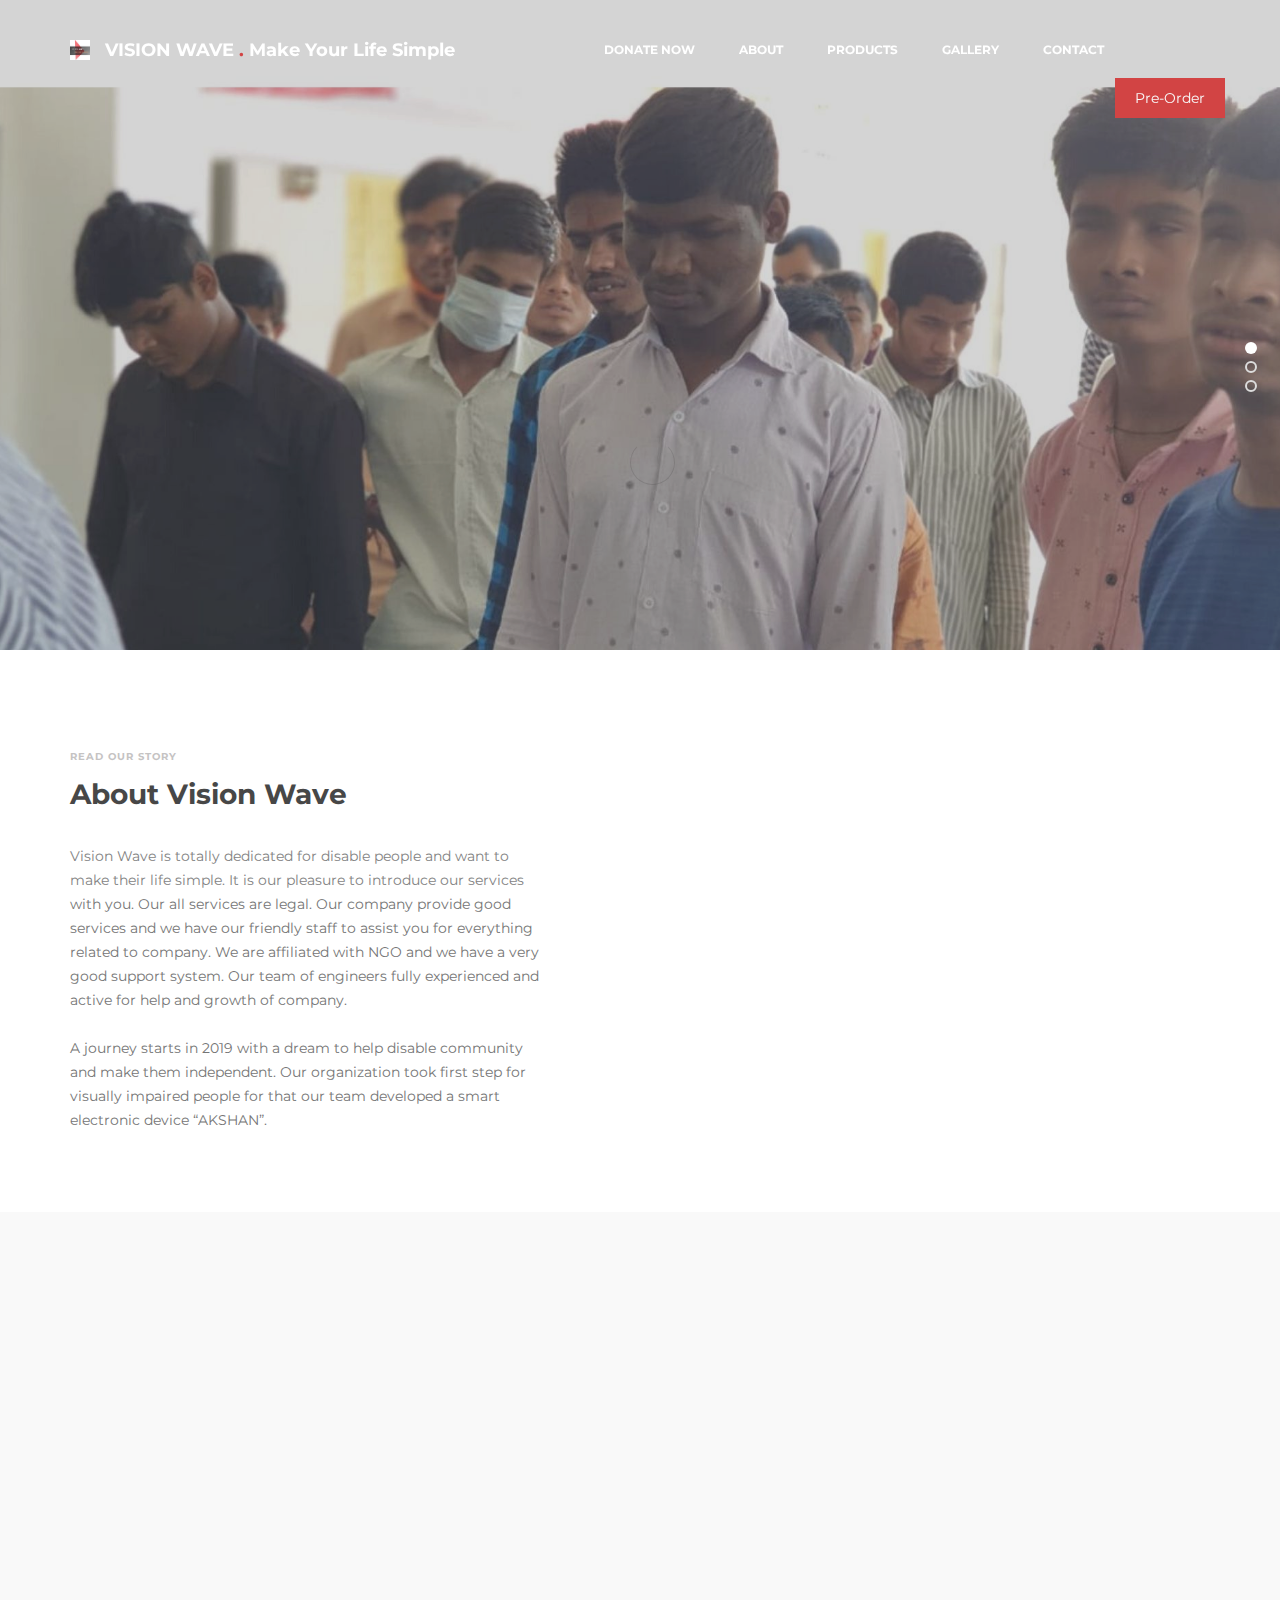
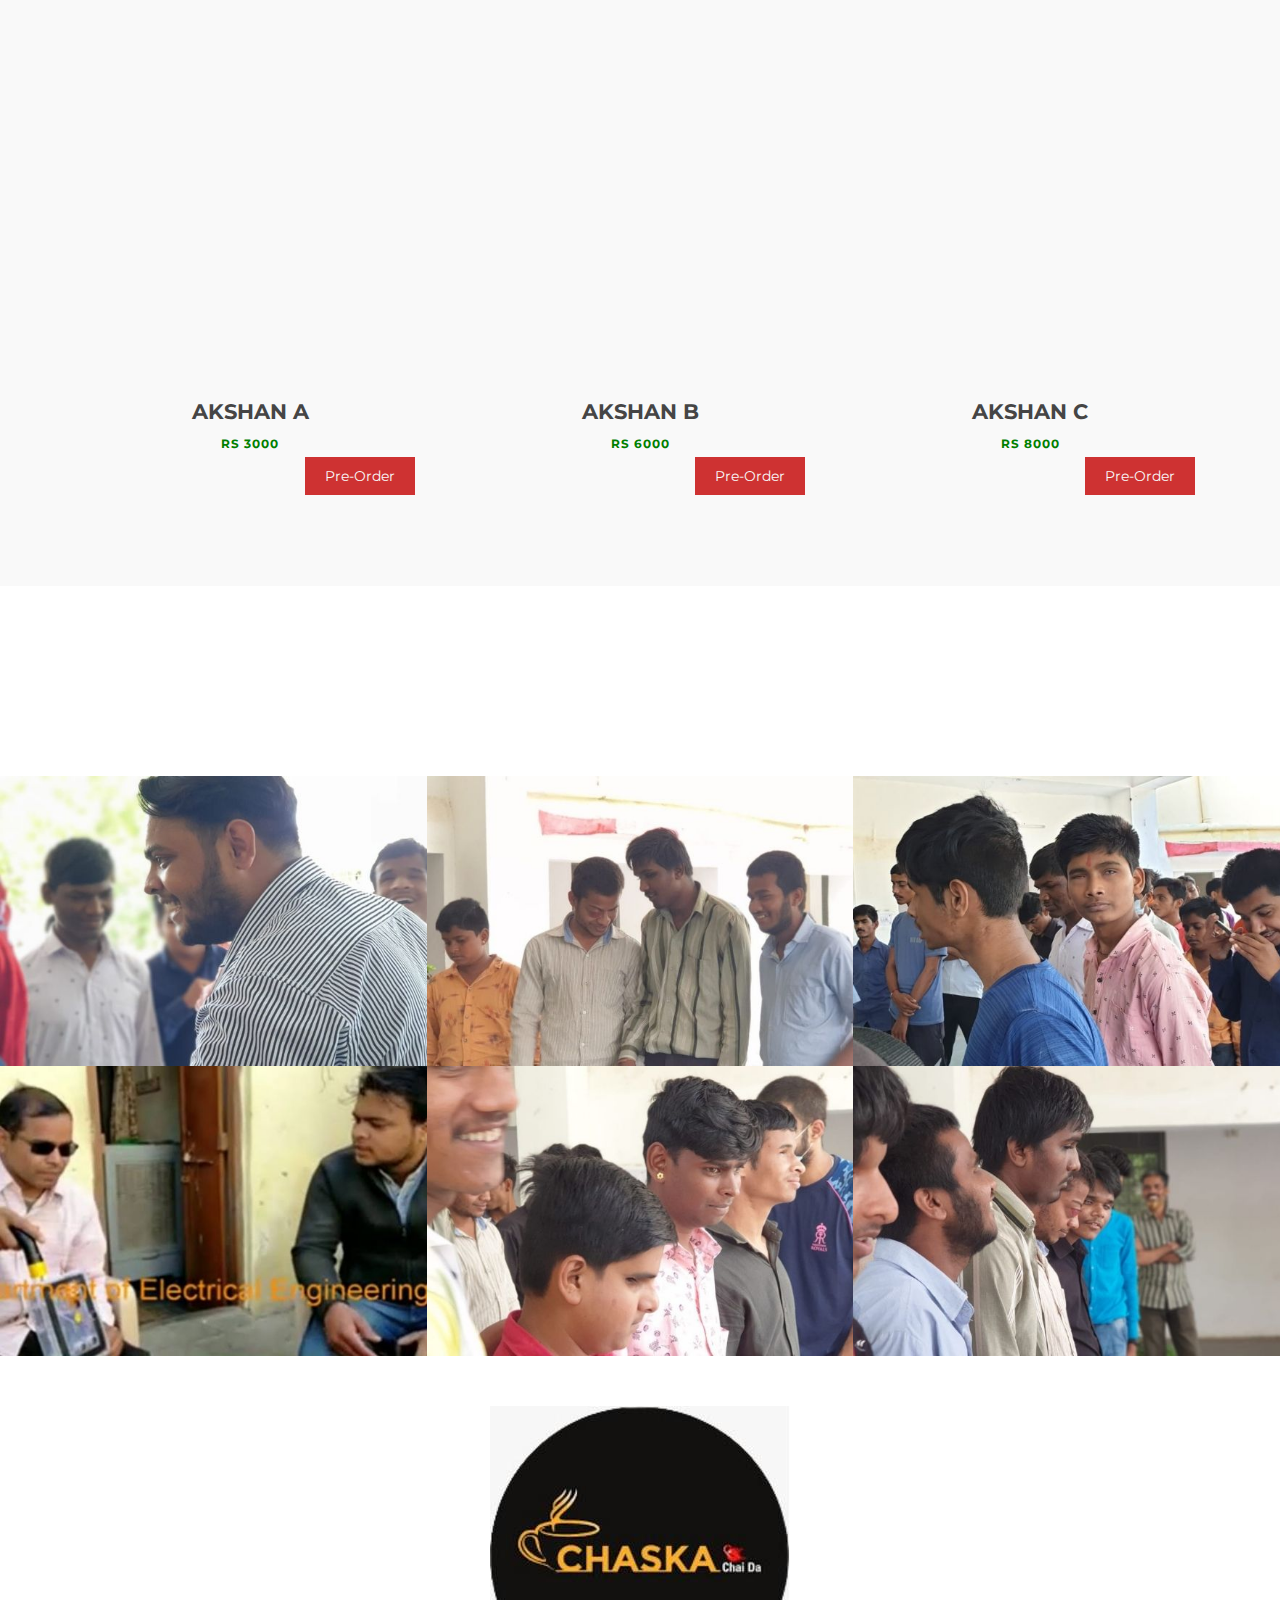
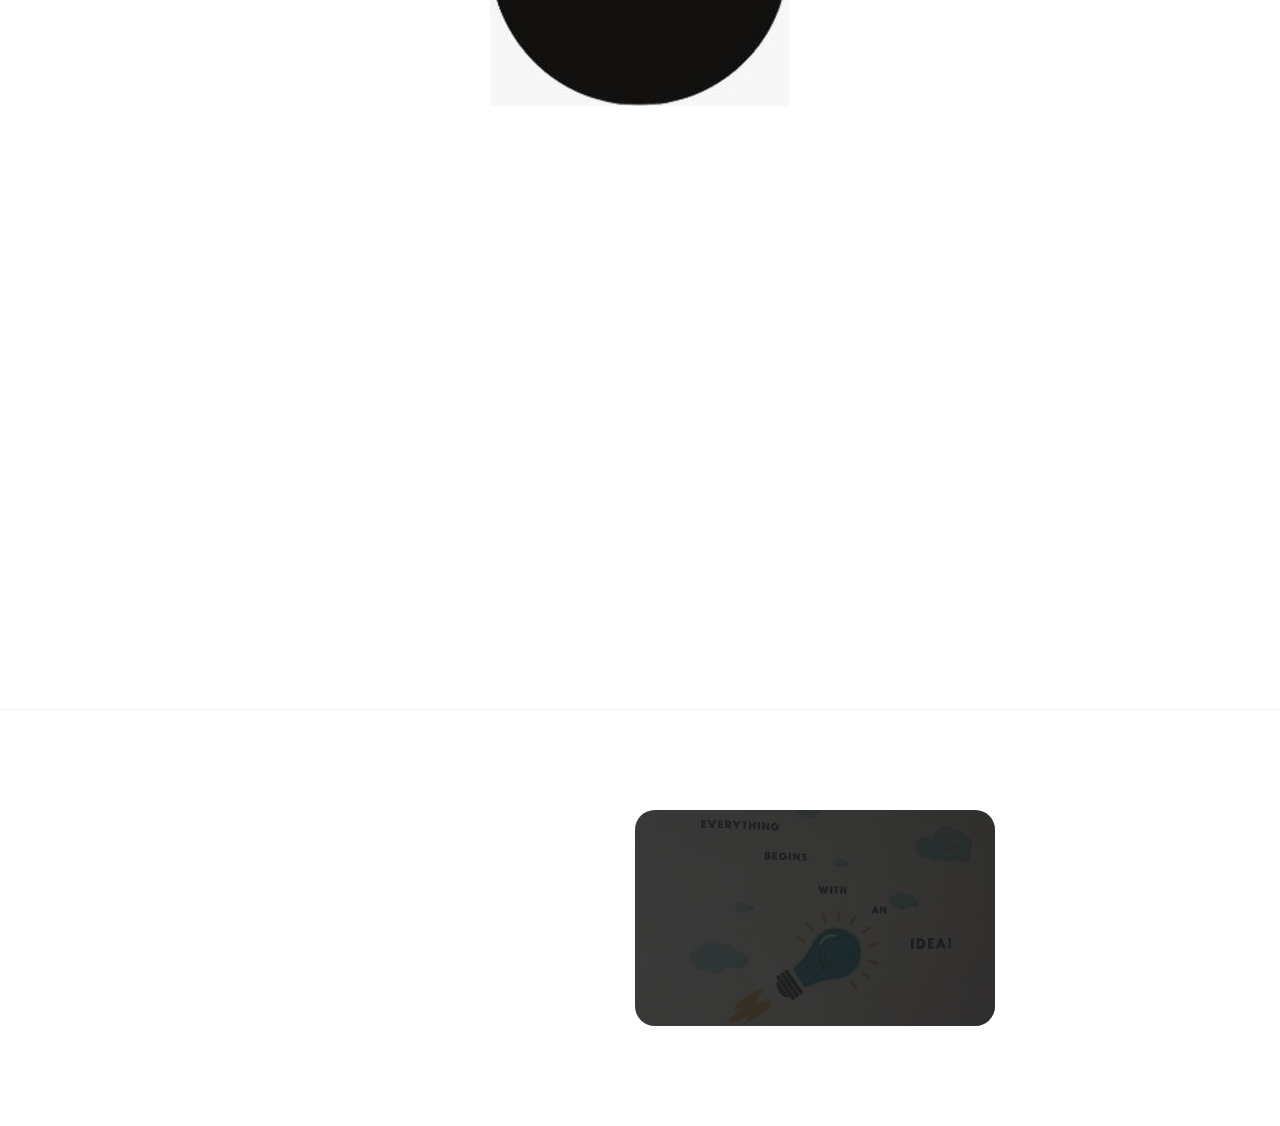
==== commit 63e9b5c8: "Add files via upload" ====
--- a/index.html
+++ b/index.html
@@ -52,7 +52,7 @@
                <!-- MENU LINKS -->
                <div class="collapse navbar-collapse">
                     <ul class="nav navbar-nav navbar-nav-first">
-                         <li><a href="#home" class="smoothScroll">Home</a></li>
+                         <li><a href="donate.html" class="smoothScroll">Donate Now</a></li>
                          <li><a href="#about" class="smoothScroll">About</a></li>
                          <li><a href="#team" class="smoothScroll">Products</a></li>
                          <li><a href="#menu" class="smoothScroll">Gallery</a></li>
@@ -62,7 +62,6 @@
                          <a href="pre.html" class="section-btn">Pre-Order</a>
                     </ul>
                </div>
-
           </div>
      </section>
 
@@ -358,14 +357,14 @@
      <div class="container">
                <div class="row">
                     <div class="slideshow">
-                    <div class="slide-wrapper">
-                    <div class="image-container"></div>
-                    <div class="image-container"></div>
-                    <div class="image-container"></div>
-                    <div class="image-container"></div>
-                    <div class="image-container"></div>
-               </div>
-     </div>
+                         <div class="slide-wrapper">
+                              <div class="image-container"></div>
+                              <div class="image-container"></div>
+                              <div class="image-container"></div>
+                              <div class="image-container"></div>
+                              <!--<div class="image-container"></div>-->
+                         </div>
+                    </div>
                </div>
      </div>
 
@@ -448,7 +447,6 @@
                </div>
           </div>
      </section>          
-
 
      <!-- FOOTER -->
      <footer id="footer" data-stellar-background-ratio="0.5">
--- a/css/templatemo-style.css
+++ b/css/templatemo-style.css
@@ -1054,9 +1054,9 @@
   background-image: url("../images/logo/04.jpg") ;
   }
   @keyframes slide {
-  20% {margin-left: 0px;}
-  25% {margin-left: -300px;}
-  50% {margin-left: -600px;}
-  75% {margin-left: -900px;}
-  90% {margin-left: -1200px;}
-  }+  0% {margin-left: 0px;}
+  20% {margin-left: -300px;}
+  40% {margin-left: -600px;}
+  60% {margin-left: -900px;}
+  80% {margin-left: -1200px;}
+  }
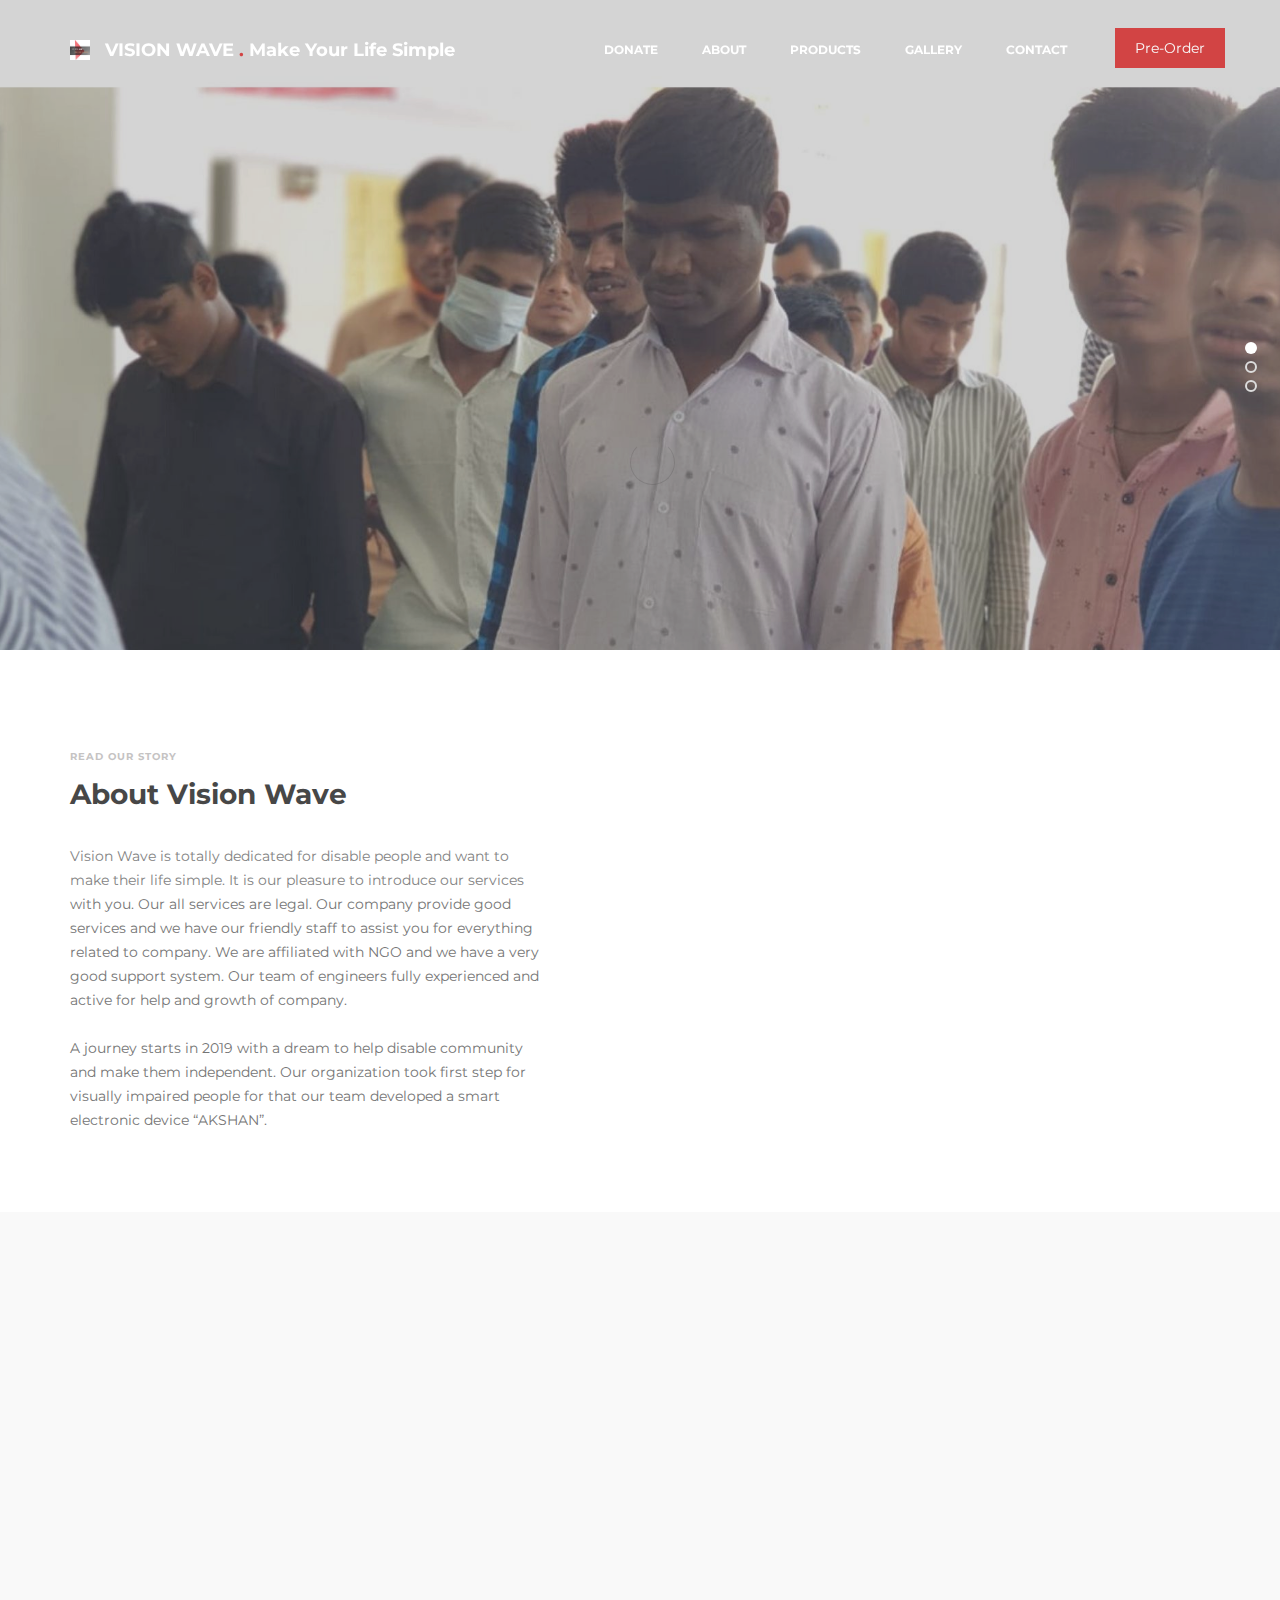
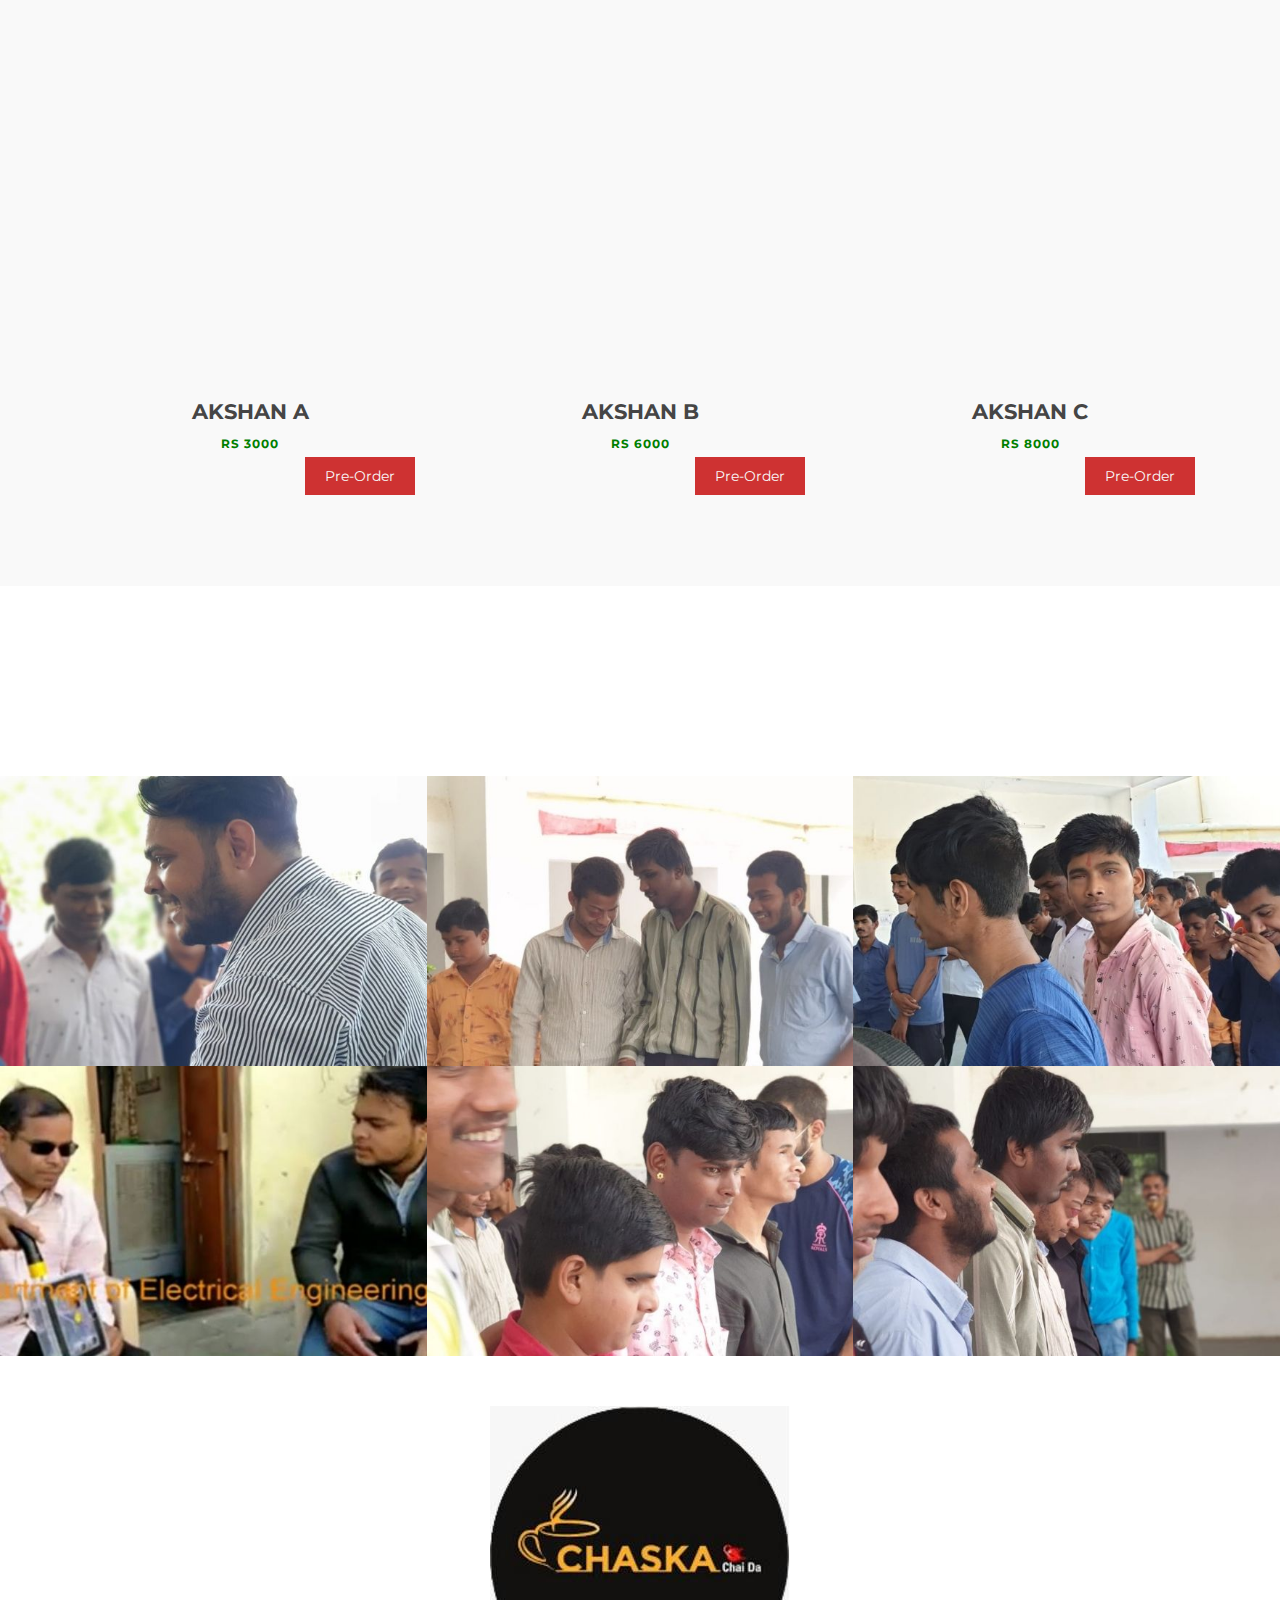
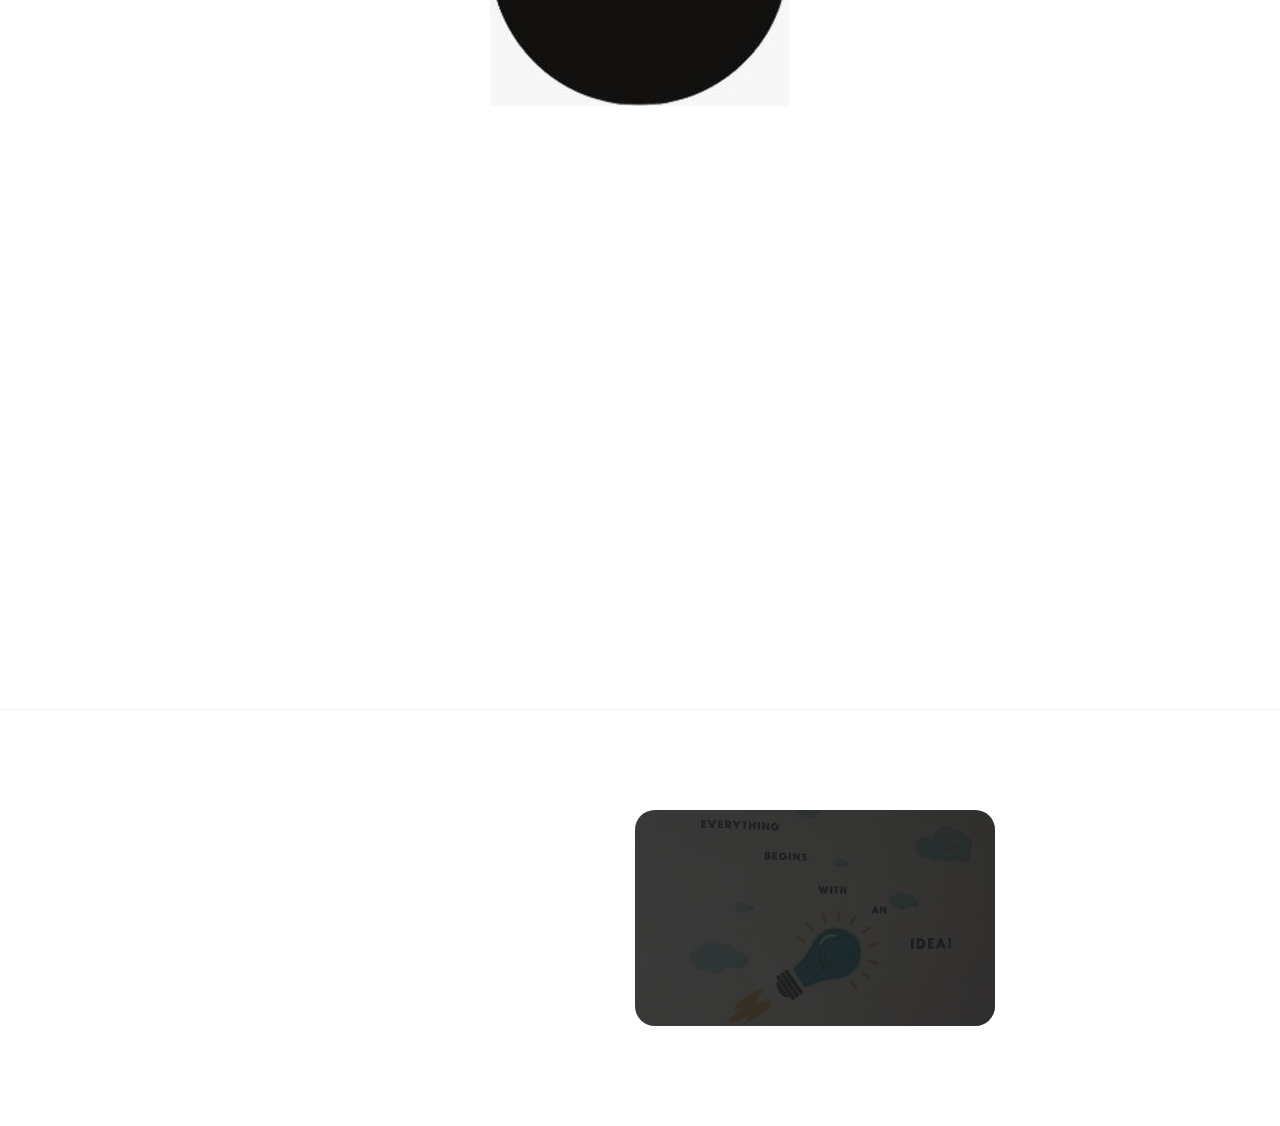
==== commit b227b71d: "Update index.html" ====
--- a/index.html
+++ b/index.html
@@ -52,7 +52,7 @@
                <!-- MENU LINKS -->
                <div class="collapse navbar-collapse">
                     <ul class="nav navbar-nav navbar-nav-first">
-                         <li><a href="donate.html" class="smoothScroll">Donate Now</a></li>
+                         <li><a href="donate.html" class="smoothScroll">Donate</a></li>
                          <li><a href="#about" class="smoothScroll">About</a></li>
                          <li><a href="#team" class="smoothScroll">Products</a></li>
                          <li><a href="#menu" class="smoothScroll">Gallery</a></li>
@@ -612,4 +612,4 @@
      <script src="js/custom.js"></script>
 
 </body>
-</html>+</html>
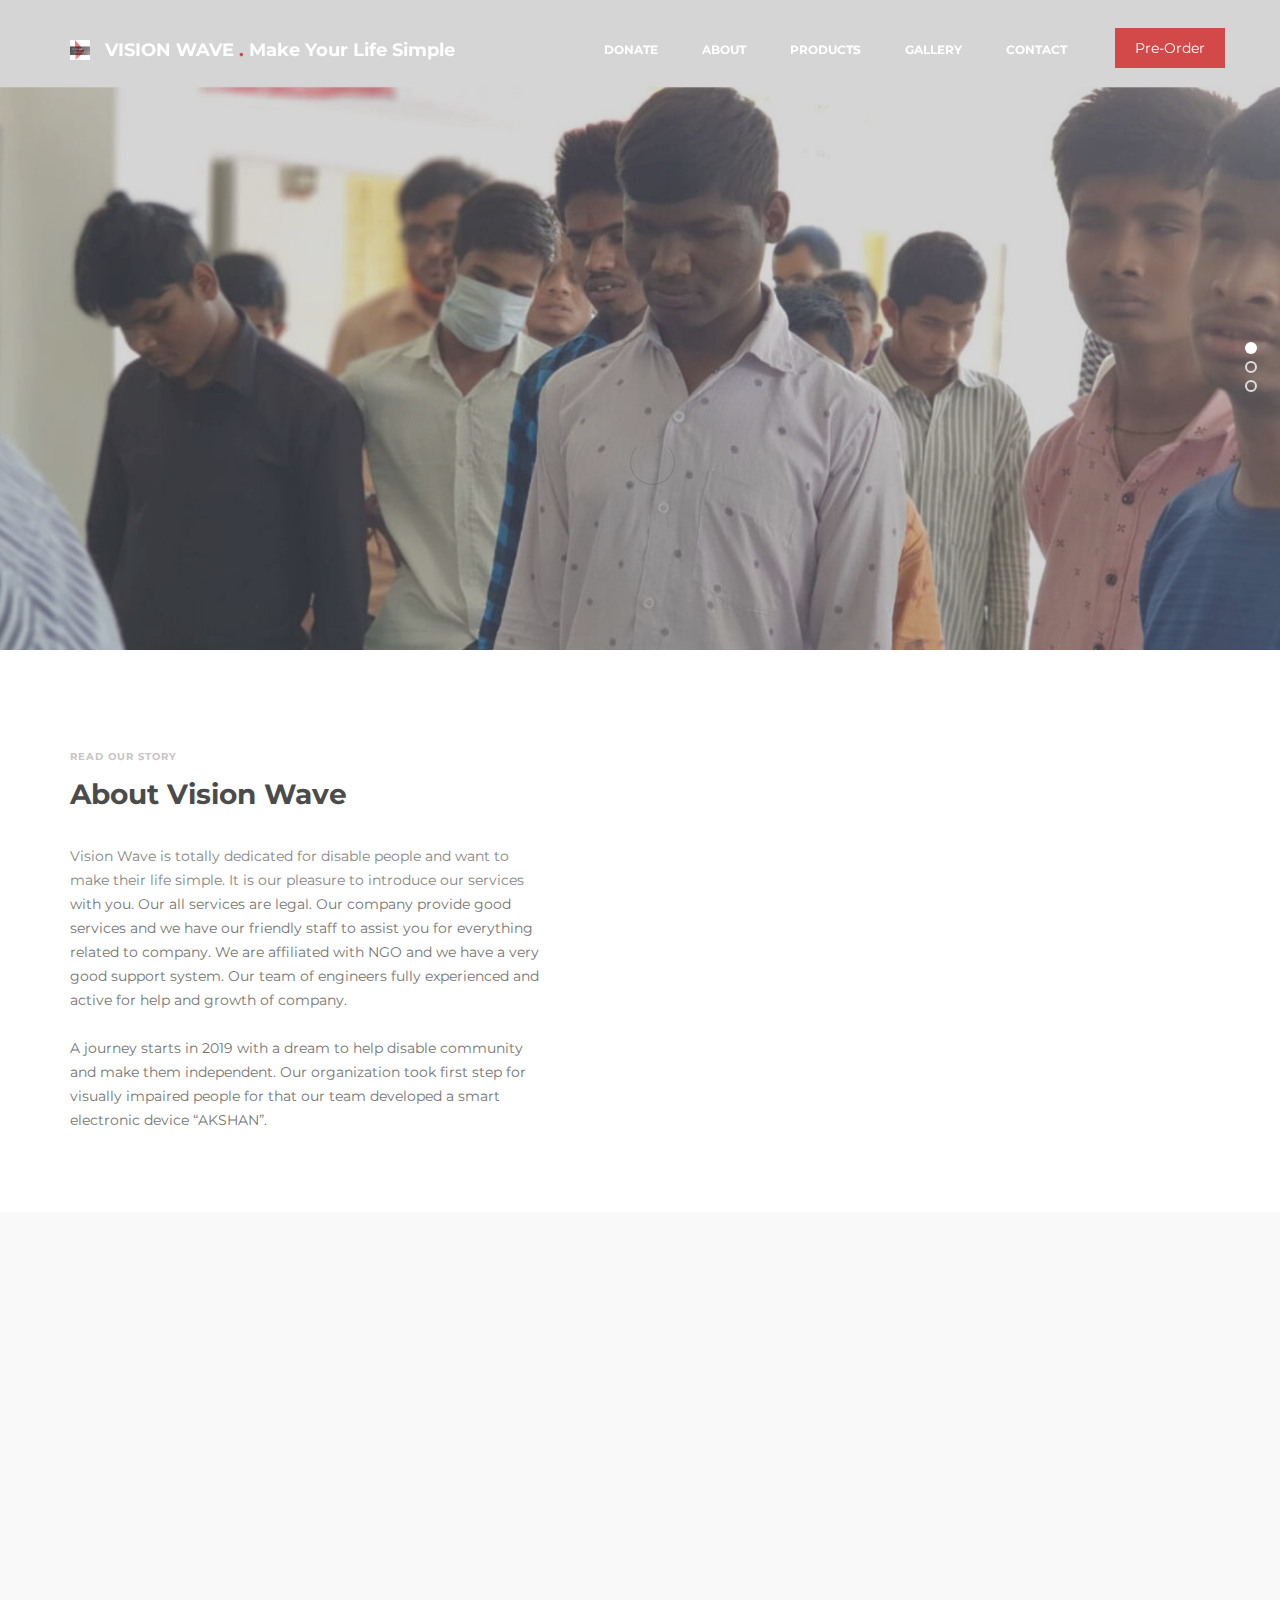
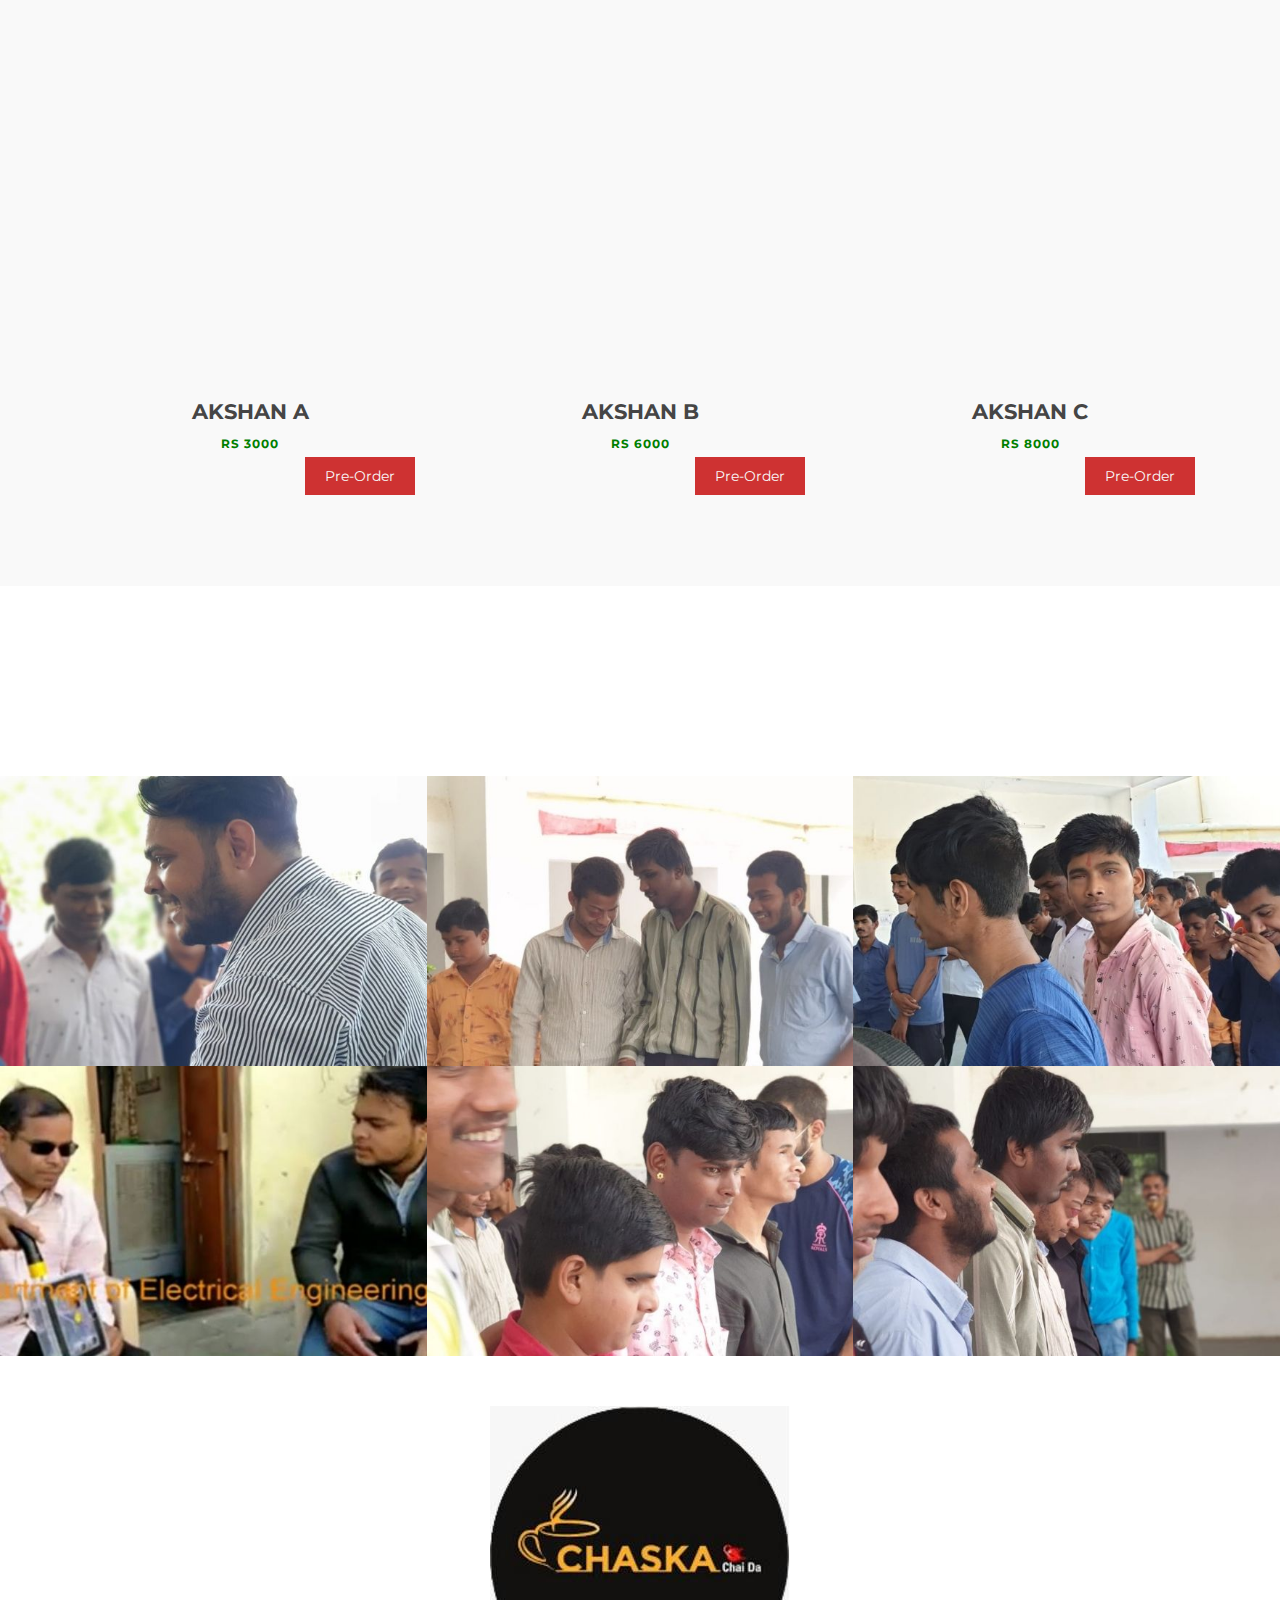
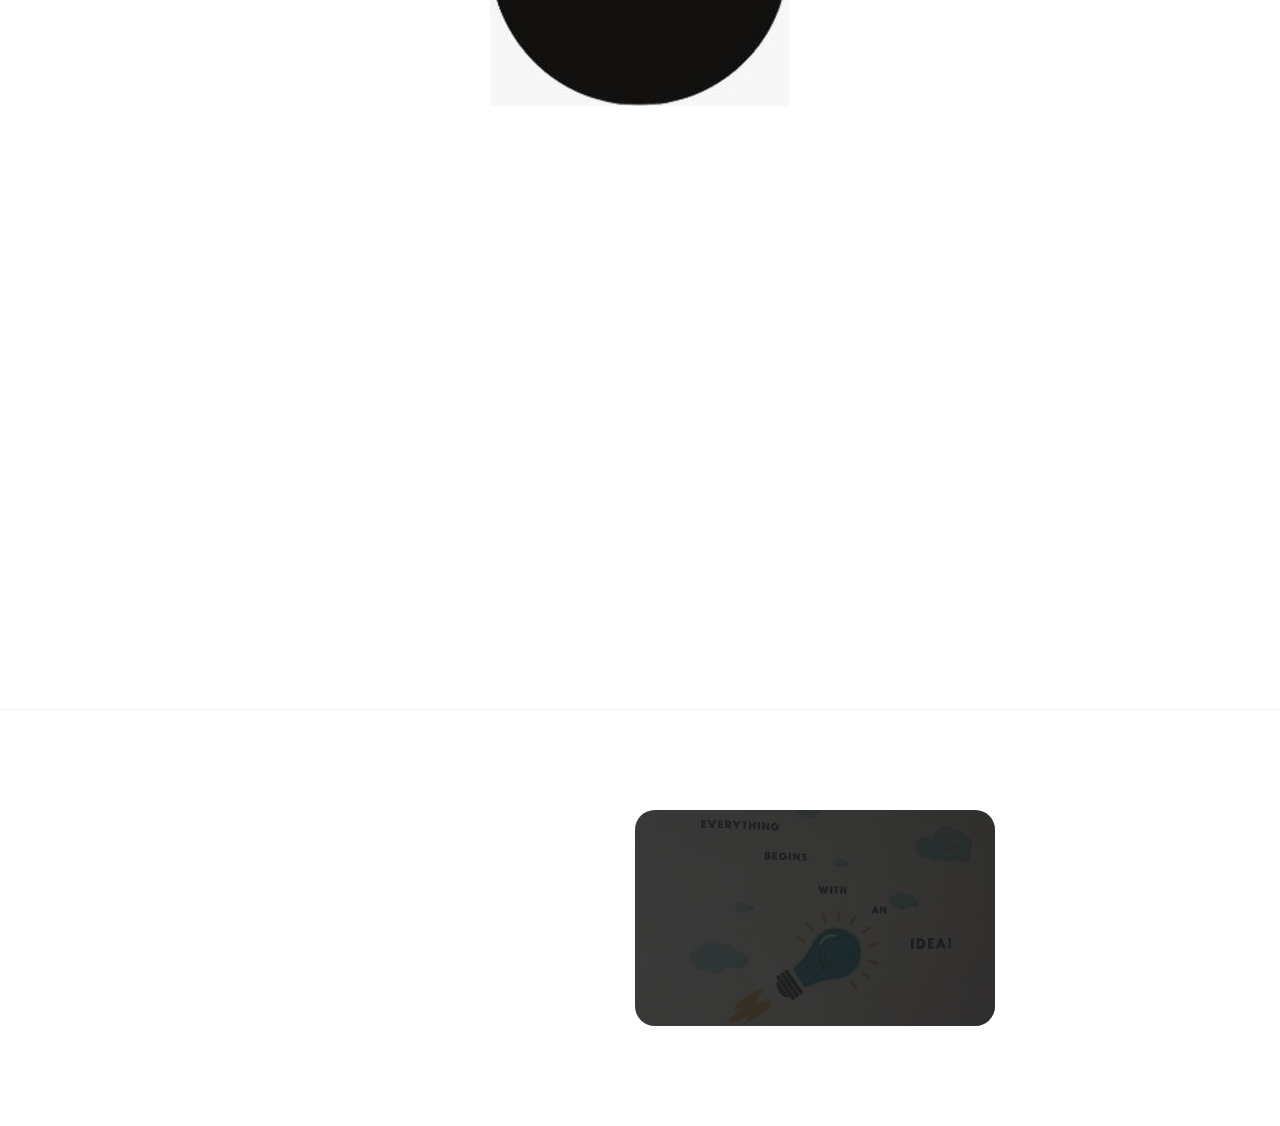
==== commit 5ff23206: "Update index.html" ====
--- a/index.html
+++ b/index.html
@@ -5,9 +5,9 @@
      <title>Vision Wave</title>
      <meta charset="UTF-8">
      <meta http-equiv="X-UA-Compatible" content="IE=Edge">
-     <meta name="description" content="">
-     <meta name="keywords" content="">
-     <meta name="author" content="">
+     <meta name="description" content="VISION WAVE . Make Your Life Simple>
+     <meta name="keywords" content="Vision Wave, Blinds Stick , Akshan, A,B,C Ankur Vijayvargiya">
+     <meta name="author" content="Ankur Vijayvargiya, ankur vijayvargiya, ANKUR VIJAYVARGIYA, Ankur Vijay">
      <meta name="viewport" content="width=device-width, initial-scale=1, maximum-scale=1">
 
      <link rel="stylesheet" href="css/bootstrap.min.css">
@@ -133,7 +133,10 @@
                     <div class="col-md-6 col-sm-12">
                          <div class="wow fadeInUp about-image" data-wow-delay="0.6s">
                               <iframe width="100%" height="100%" src="https://www.youtube.com/embed/gb04w0wfAaE" title="YouTube video player" frameborder="0" allow="accelerometer; autoplay; clipboard-write; encrypted-media; gyroscope; picture-in-picture" allowfullscreen></iframe>
-                         </div>
+                         <div class="wow fadeInUp about-image" data-wow-delay="0.6s"><br><br>
+                                   <a href="donate.html" class="section-btn">Donate Now</a>
+                              </div>
+			  </div>
                     </div>
                     
                </div>
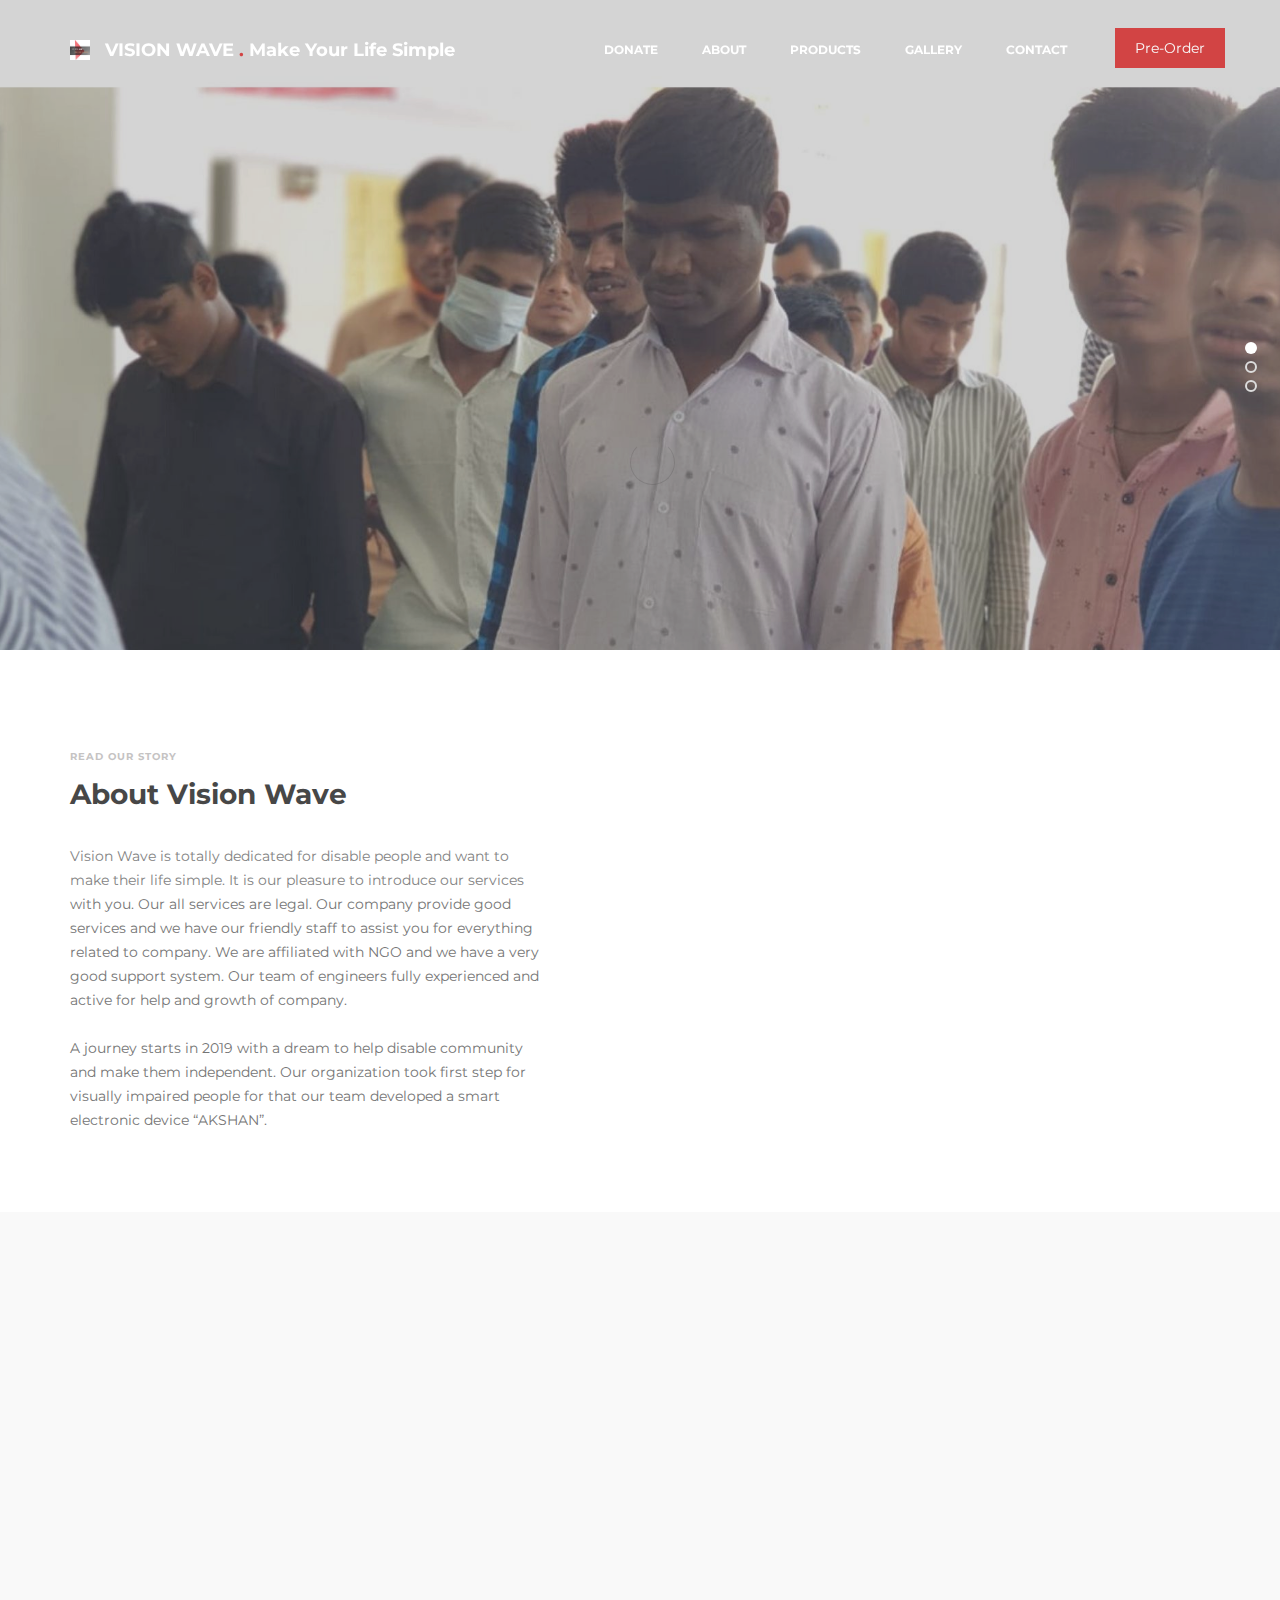
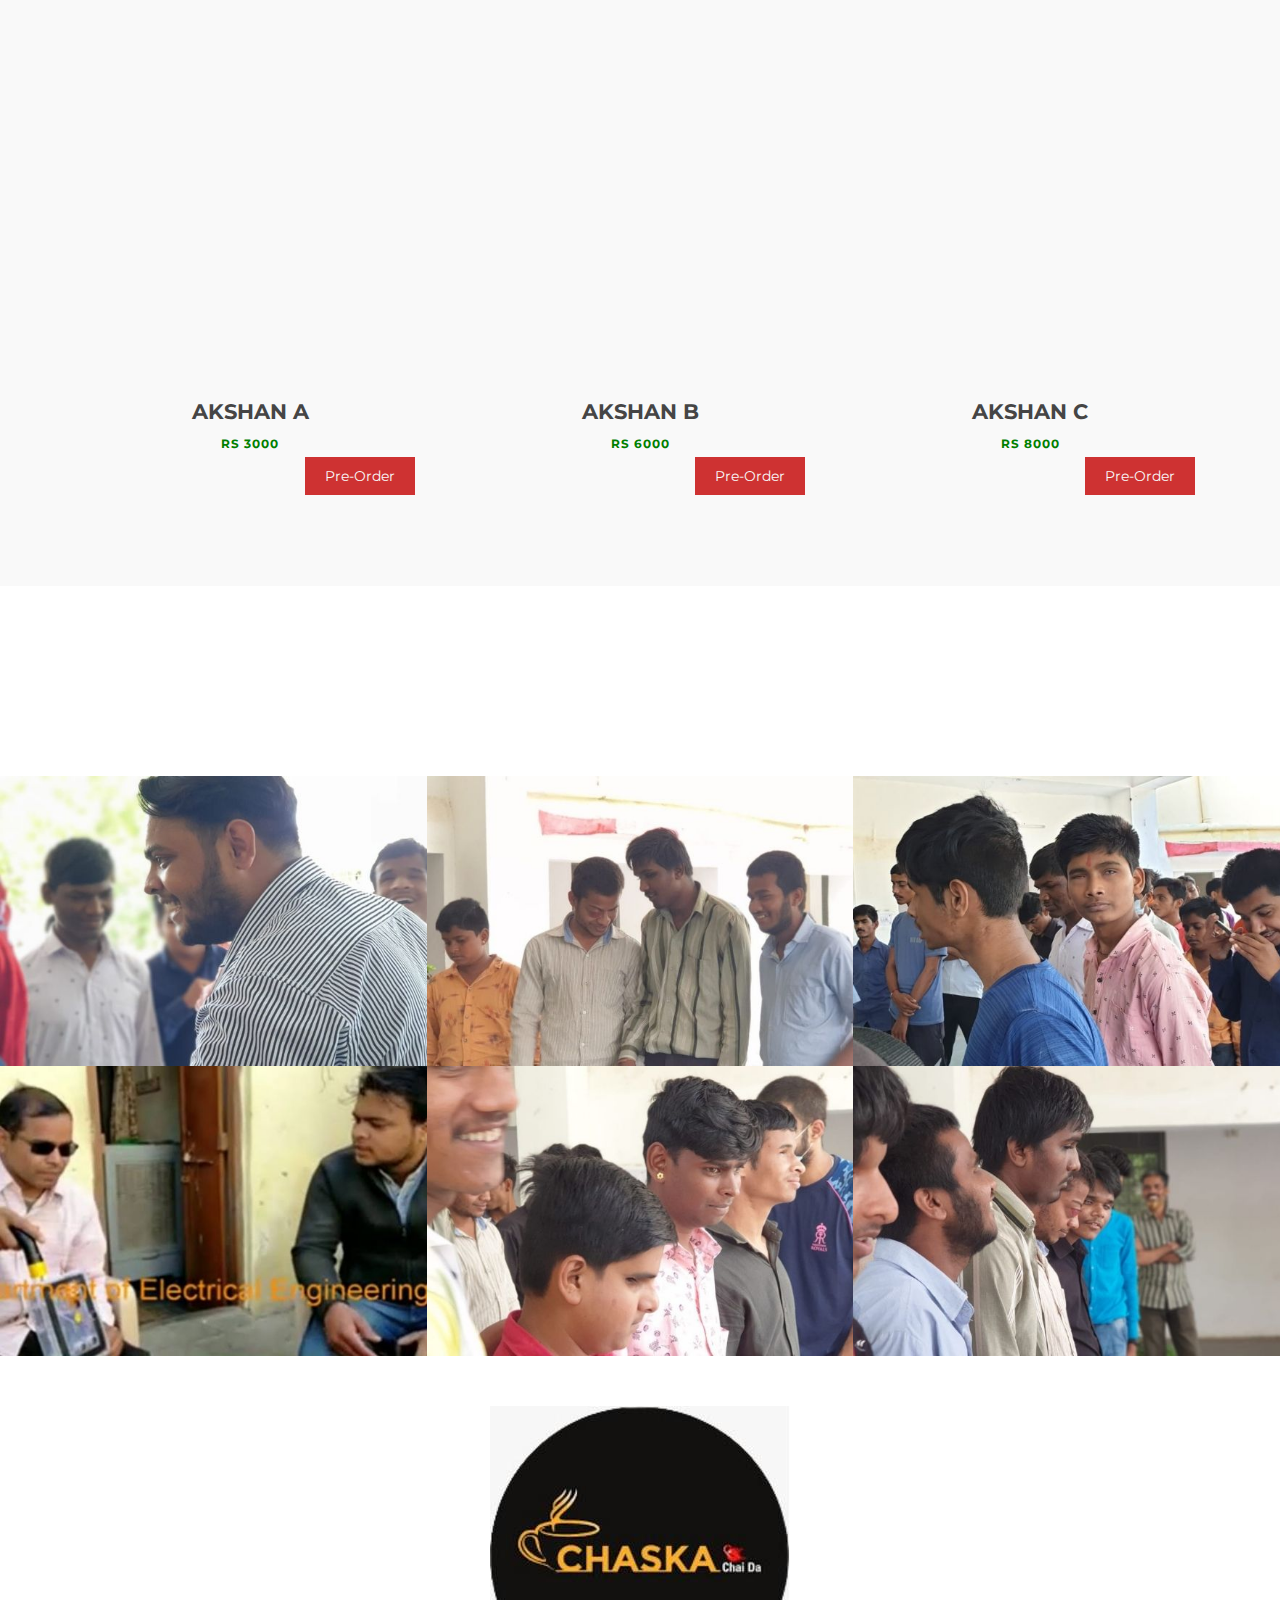
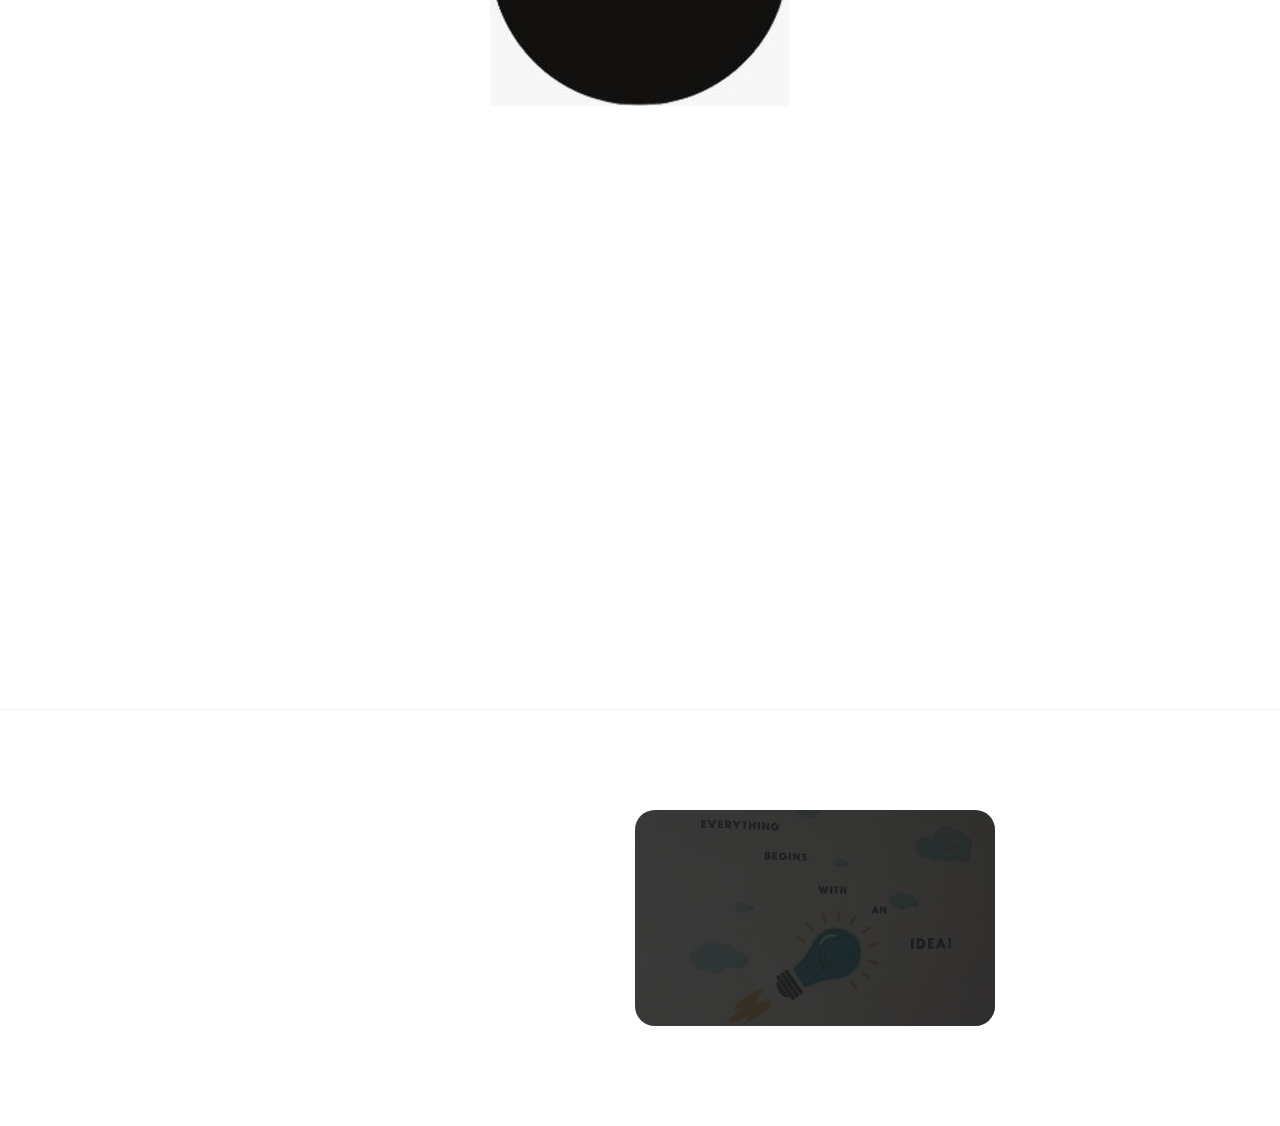
==== commit 3565746f: "Update index.html" ====
--- a/index.html
+++ b/index.html
@@ -7,7 +7,7 @@
      <meta http-equiv="X-UA-Compatible" content="IE=Edge">
      <meta name="description" content="VISION WAVE . Make Your Life Simple>
      <meta name="keywords" content="Vision Wave, Blinds Stick , Akshan, A,B,C Ankur Vijayvargiya">
-     <meta name="author" content="Ankur Vijayvargiya, ankur vijayvargiya, ANKUR VIJAYVARGIYA, Ankur Vijay">
+     <meta name="author" content="Ankur Vijayvargiya, ankur vijayvargiya, ANKUR VIJAYVARGIYA,Web Developer Ankur Vijay">
      <meta name="viewport" content="width=device-width, initial-scale=1, maximum-scale=1">
 
      <link rel="stylesheet" href="css/bootstrap.min.css">
@@ -504,7 +504,7 @@
                               <div class="section-title">
                                    <h2 class="wow fadeInUp" data-wow-delay="0.2s">Copyright</h2>
                               </div>
-                              <a href="https://www.linkedin.com/in/ankurvijay2000/">
+                              <a href="https://www.ankurvijayvargiya.tech">
                               <address class="wow fadeInUp" data-wow-delay="0.4s">
                                    <p><b>Ankur Vijayvargiya <br> Developer</p>
                                    <p>Copyright &copy; 2021</p>                  
